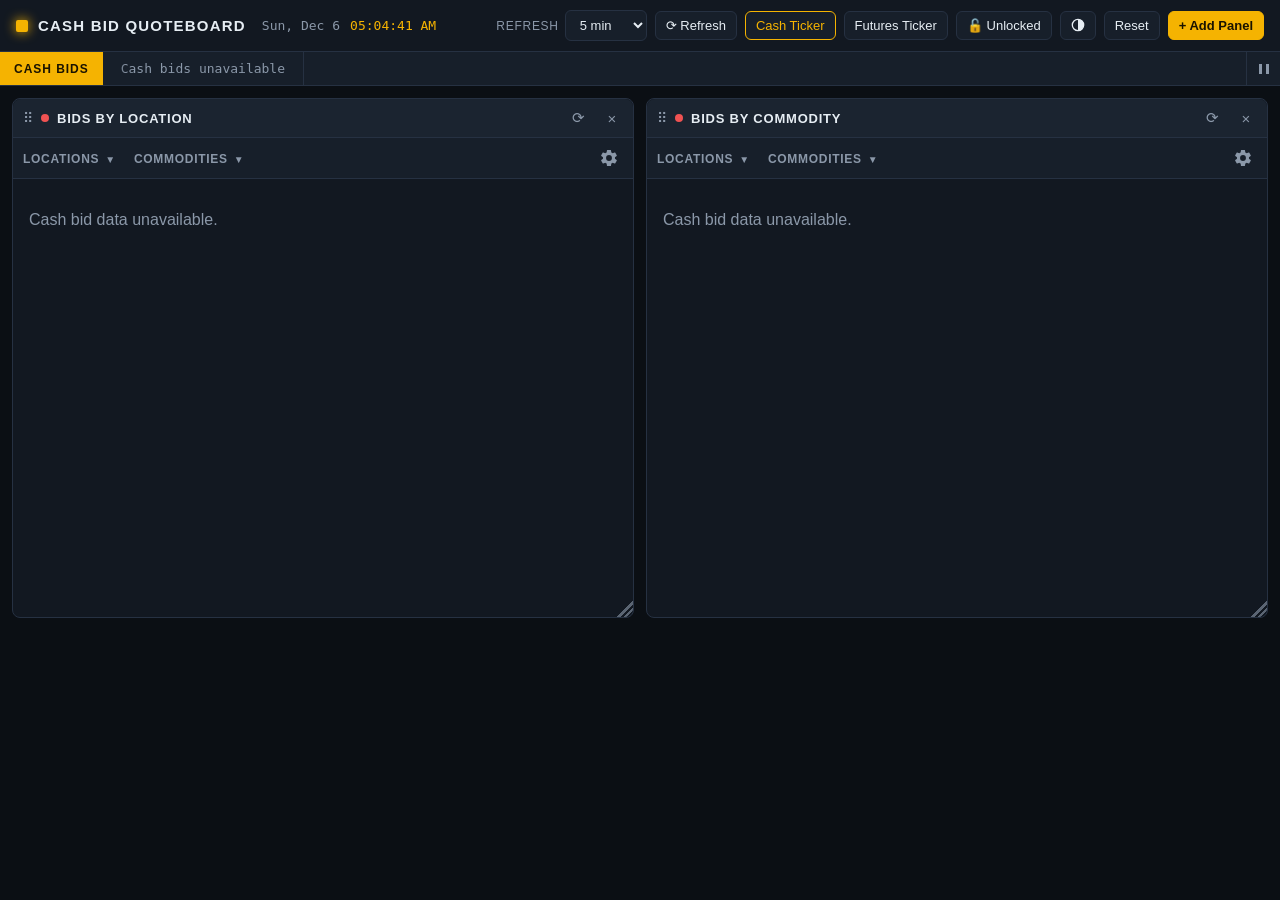
==== cashbidquoteboard.html @ 570f8561 "Rename quoteboard.html to cashbidquoteboard.html" ====
<!DOCTYPE html>
<html lang="en" data-theme="dark">
<head>
  <meta charset="UTF-8">
  <meta name="viewport" content="width=device-width, initial-scale=1">
  <title>Cash Bid Quoteboard</title>

  <link rel="stylesheet" href="sg-cashbid-widget-dev.css">
  <link rel="stylesheet" href="sg-ticker.css">
  <link rel="stylesheet" href="sg-weather.css">
  <link rel="stylesheet" href="sg-futures.css">
  <link rel="stylesheet" href="sg-quoteboard.css">
</head>
<body>

<!--
  Panels can be cash bids, futures quotes or weather. Optional attributes:
    data-json            — default cash bid feed URL for new panels
    data-futures-apikey  — built-in Barchart OnDemand key for futures panels
                           (visible in page source; otherwise each viewer
                           enters their own key in the panel)
    data-futures-feed    — alternate getQuote URL (e.g. a proxy)
-->
<div
  id="sg-quoteboard"
  data-json="https://stonegrain.agricharts.com/inc/cashbids/cashbids-json.php">
</div>

<script src="sg-cashbid-widget-dev.js"></script>
<script src="sg-ticker.js"></script>
<script src="sg-weather.js"></script>
<script src="sg-futures.js"></script>
<script src="sg-quoteboard.js"></script>
</body>
</html>
---- sg-cashbid-widget-dev.css ----
/* ============================================================
   SG CASH BID WIDGET
   ============================================================ */

.sg-cashbid {
  font-family: "Segoe UI", Roboto, Arial, sans-serif;
  max-width: 720px;
  margin: 40px auto;
  text-align: center;
}

/* Filter Bar */

.sg-filter-bar {
  background: #f7f9fc;
  padding: 15px;
  border-radius: 8px;
  box-shadow: 0 2px 8px rgba(0,0,0,.06);
  margin-bottom: 20px;
  display: flex;
  gap: 40px;
  align-items: flex-start;
}

.sg-filter-section {
  position: relative;
  width: 220px;
  text-align: left;
}

.sg-filter-title {
  font-weight: 700;
  color: #333;
  cursor: pointer;
  font-size: 15px;
  display: inline-flex;
  align-items: center;
  gap: 6px;
}

.sg-filter-title::after {
  content: "▼";
  font-size: 10px;
  transition: transform .2s ease;
}

.sg-filter-title.sg-open::after {
  content: "▲";
}

.sg-filter-content {
  display: none;
  position: absolute;
  top: 32px;
  left: 0;
  background: #fff;
  border: 1px solid #d0d7e2;
  border-radius: 6px;
  padding: 12px 14px;
  box-shadow: 0 4px 12px rgba(0,0,0,.12);
  z-index: 50;
  min-width: 220px;
  max-height: 260px;
  overflow-y: auto;
}

.sg-filter-content label {
  display: flex;
  align-items: center;
  gap: 6px;
  padding: 4px 0;
  cursor: pointer;
  color: #000;
  font-size: 14px;
}

/* Card */

.sg-card {
  background: #fff;
  border-radius: 10px;
  box-shadow: 0 4px 12px rgba(0,0,0,.08);
  padding: 20px;
  margin-bottom: 30px;
  text-align: left;
}

.sg-location {
  font-size: 22px;
  font-weight: 700;
  color: #333;
  text-align: center;
  margin-bottom: 12px;
}

/* Table */

.sg-cashbid table {
  width: 100%;
  border-collapse: collapse;
  font-size: 15px;
}

.sg-cashbid thead {
  background: #333333;
  color: #333333;
}

.sg-cashbid th {
  padding: 10px;
  text-transform: uppercase;
  font-size: 13px;
  letter-spacing: .04em;
  text-align: left;
}

.sg-cashbid td {
  padding: 10px;
  border-bottom: 1px solid #e6e6e6;
}

.sg-cashbid tr:nth-child(odd) {
  background: #f9f9f9;
}

.sg-cashbid tr:hover {
  background: #f2f6ff;
}

.sg-up {
  color: #0a8a0a;
  font-weight: 600;
}

.sg-down {
  color: #c62828;
  font-weight: 600;
}

.sg-delivery {
  color: #6b7280;
  font-size: 13px;
}

.sg-col-item {
  display: flex;
  align-items: center;
  padding: 4px 0;
  cursor: grab;
}

/* Drag Columns functionality */
.sg-col-item {
  padding: 4px 0;
  cursor: grab;
}

.sg-col-item.sg-dragging {
  opacity: 0.5;
}

.sg-col-handle {
  margin-right: 6px;
  font-size: 12px;
  opacity: 0.7;
}

.sg-col-item.sg-dragging {
  opacity: 0.5;
}


/* Mobile */

@media (max-width: 600px) {

  .sg-filter-bar {
    flex-direction: column;
    gap: 20px;
  }

  .sg-filter-section {
    width: 100%;
  }

  .sg-filter-title {
    font-size: 18px;
    padding: 10px 0;
  }

  .sg-filter-content {
    position: relative;
    top: 0;
    min-width: 100%;
    margin-top: 8px;
    box-shadow: none;
  }

  .sg-filter-content label {
    padding: 10px 0;
    font-size: 16px;
  }

  .sg-filter-content input[type="checkbox"] {
    transform: scale(1.4);
  }

  .sg-cashbid table {
    font-size: 14px;
  }

  .sg-cashbid th,
  .sg-cashbid td {
    padding: 8px;
  }

  .sg-location {
    font-size: 20px;
  }
}

/* ============================================================
   SORTABLE HEADERS
   ============================================================ */

.sg-cashbid th.sg-sortable {
  cursor: pointer;
  user-select: none;
  white-space: nowrap;
}

.sg-cashbid th.sg-sortable:hover,
.sg-cashbid th.sg-sortable:focus-visible {
  background: #e8eef9;
  outline: none;
}

.sg-sort-ind {
  font-size: 10px;
  margin-left: 4px;
}

.sg-sort-ind sup {
  font-size: 9px;
  margin-left: 1px;
}

.sg-sort-none {
  opacity: 0.35;
}

/* Sort panel — last dropdown opens leftward so it stays on screen */

@media (min-width: 601px) {
  .sg-filter-section:last-child .sg-filter-content {
    left: auto;
    right: 0;
  }
}

.sg-sort-level {
  display: flex;
  align-items: center;
  gap: 6px;
  padding: 4px 0;
  font-size: 14px;
  color: #000;
}

.sg-sort-rank {
  width: 18px;
  color: #6b7280;
}

.sg-sort-name {
  flex: 1;
}

.sg-sort-dir,
.sg-sort-remove {
  border: 1px solid #d0d7e2;
  background: #fff;
  border-radius: 4px;
  padding: 2px 6px;
  font-size: 12px;
  cursor: pointer;
}

.sg-sort-remove {
  color: #c62828;
}

.sg-sort-empty,
.sg-sort-hint {
  font-size: 12px;
  color: #6b7280;
  padding: 4px 0;
}

/* ============================================================
   UP / DOWN COLORS
   ============================================================ */

.sg-flat {
  color: #6b7280;
}

.sg-change-arrow {
  font-size: 10px;
  margin-right: 2px;
}

/* Keep the arrow and value together */
.sg-cashbid td.sg-col-change {
  white-space: nowrap;
}

/* ============================================================
   LAST UPDATED
   ============================================================ */

.sg-last-updated {
  font-size: 13px;
  color: #6b7280;
  text-align: right;
  margin: -8px 4px 12px;
}

.sg-updated-ago {
  margin-left: 4px;
}

.sg-updated-failed {
  color: #c62828;
  margin-left: 4px;
}

@media (max-width: 600px) {
  .sg-last-updated {
    text-align: center;
    margin: 0 0 12px;
  }
}

/* ============================================================
   SETTINGS (COG) MENU
   ============================================================ */

.sg-filter-section.sg-settings-section {
  width: auto;
  margin-left: auto;
}

.sg-settings-btn {
  display: inline-flex;
  align-items: center;
  justify-content: center;
  width: 34px;
  height: 34px;
  margin-top: -7px;
  padding: 0;
  border: 1px solid transparent;
  border-radius: 6px;
  background: transparent;
  color: #333;
  cursor: pointer;
  transition: background .15s ease, transform .3s ease;
}

.sg-settings-btn:hover,
.sg-settings-btn:focus-visible {
  background: #e8eef9;
  outline: none;
}

.sg-settings-btn.sg-open {
  background: #e8eef9;
  border-color: #d0d7e2;
}

.sg-settings-btn.sg-open svg {
  transform: rotate(60deg);
}

.sg-settings-btn svg {
  transition: transform .3s ease;
}

.sg-filter-content.sg-settings-panel {
  top: 36px;
  width: 280px;
  max-height: 70vh;
  padding: 6px 14px;
}

.sg-setting {
  border-bottom: 1px solid #e6e6e6;
}

.sg-setting:last-child {
  border-bottom: none;
}

.sg-setting summary {
  list-style: none;
  cursor: pointer;
  font-weight: 700;
  font-size: 14px;
  color: #333;
  padding: 10px 0;
  display: flex;
  justify-content: space-between;
  align-items: center;
}

.sg-setting summary::-webkit-details-marker {
  display: none;
}

.sg-setting summary::after {
  content: "▼";
  font-size: 10px;
}

.sg-setting[open] summary::after {
  content: "▲";
}

.sg-setting-body {
  padding: 0 0 10px;
}

@media (max-width: 600px) {
  .sg-filter-section.sg-settings-section {
    width: 100%;
    margin-left: 0;
  }

  .sg-settings-btn {
    margin-top: 0;
  }

  .sg-filter-content.sg-settings-panel {
    top: 0;
    width: auto;
    max-height: none;
  }
}

@media (max-width: 600px) {
  .sg-cashbid th.sg-sortable {
    white-space: normal;
  }

  .sg-card {
    overflow-x: auto;
  }
}

/* ============================================================
   PRICE CHANGE FLASH (after a refresh)
   ============================================================ */

@keyframes sg-flash-up {
  from { background-color: rgba(10, 138, 10, .28); }
  to   { background-color: transparent; }
}

@keyframes sg-flash-down {
  from { background-color: rgba(198, 40, 40, .28); }
  to   { background-color: transparent; }
}

.sg-cashbid tr.sg-flash-up td {
  animation: sg-flash-up 2.5s ease-out;
}

.sg-cashbid tr.sg-flash-down td {
  animation: sg-flash-down 2.5s ease-out;
}

@media (prefers-reduced-motion: reduce) {
  .sg-cashbid tr.sg-flash-up td,
  .sg-cashbid tr.sg-flash-down td {
    animation-duration: .01s;
  }
}
---- sg-ticker.css ----
/* ============================================================
   CASH BID TICKER
   Override any --sgt-* variable on the ticker element (or a parent)
   to match your site, e.g.
     .my-header [data-sg-ticker] { --sgt-accent: #0066cc; }
   ============================================================ */

.sgt {
  --sgt-bg: #0f141b;
  --sgt-text: #e6edf3;
  --sgt-muted: #8b98a9;
  --sgt-line: #263142;
  --sgt-accent: #f5b301;
  --sgt-label-bg: #f5b301;
  --sgt-label-text: #1a1300;
  --sgt-up: #22c55e;
  --sgt-down: #f05252;
  --sgt-font: ui-monospace, "SF Mono", "Cascadia Mono", Menlo, Consolas, monospace;
  --sgt-size: 13px;
  --sgt-height: 34px;

  position: relative;
  display: flex;
  align-items: stretch;
  height: var(--sgt-height);
  overflow: hidden;
  background: var(--sgt-bg);
  color: var(--sgt-text);
  font-family: var(--sgt-font);
  font-size: var(--sgt-size);
  font-variant-numeric: tabular-nums;
  line-height: 1;
  white-space: nowrap;
  box-sizing: border-box;
}

.sgt *,
.sgt *::before,
.sgt *::after {
  box-sizing: border-box;
}

.sgt-theme-light {
  --sgt-bg: #ffffff;
  --sgt-text: #111827;
  --sgt-muted: #5b6675;
  --sgt-line: #dde3ea;
  --sgt-accent: #8a5a00;
  --sgt-label-bg: #1f2937;
  --sgt-label-text: #ffffff;
  --sgt-up: #0a7a0a;
  --sgt-down: #c62828;
  border-top: 1px solid var(--sgt-line);
  border-bottom: 1px solid var(--sgt-line);
}

/* "none" inherits the host page's colors */
.sgt-theme-none {
  --sgt-bg: transparent;
  --sgt-text: inherit;
  --sgt-muted: currentColor;
  --sgt-line: currentColor;
  --sgt-accent: inherit;
  --sgt-label-bg: currentColor;
  --sgt-label-text: inherit;
}

.sgt-theme-none .sgt-loc,
.sgt-theme-none .sgt-muted {
  opacity: .7;
}

.sgt-label {
  flex: none;
  display: flex;
  align-items: center;
  padding: 0 14px;
  font-family: "Segoe UI", Roboto, Arial, sans-serif;
  font-size: 12px;
  font-weight: 700;
  letter-spacing: .08em;
  text-transform: uppercase;
  background: var(--sgt-label-bg);
  color: var(--sgt-label-text);
  position: relative;
  z-index: 1;
}

.sgt-theme-none .sgt-label {
  background: transparent;
  border-right: 1px solid;
}

.sgt-viewport {
  flex: 1;
  min-width: 0;
  overflow: hidden;
  display: flex;
  align-items: center;
  /* Soft fade at both edges */
  -webkit-mask-image: linear-gradient(90deg, transparent 0, #000 24px, #000 calc(100% - 24px), transparent 100%);
          mask-image: linear-gradient(90deg, transparent 0, #000 24px, #000 calc(100% - 24px), transparent 100%);
}

.sgt-track {
  display: flex;
  width: max-content;
}

.sgt-track.sgt-moving {
  animation: sgt-scroll var(--sgt-duration, 60s) linear infinite;
}

.sgt:hover .sgt-track,
.sgt.sgt-focus .sgt-track,
.sgt.sgt-paused .sgt-track {
  animation-play-state: paused;
}

@keyframes sgt-scroll {
  from { transform: translateX(0); }
  to   { transform: translateX(-50%); }
}

.sgt-run {
  display: flex;
}

.sgt-item {
  display: inline-flex;
  align-items: center;
  gap: 8px;
  padding: 0 18px;
  height: var(--sgt-height);
  border-right: 1px solid var(--sgt-line);
  color: inherit;
  text-decoration: none;
}

a.sgt-item:hover .sgt-sym,
a.sgt-item:focus-visible .sgt-sym {
  text-decoration: underline;
}

a.sgt-item:focus-visible {
  outline: 2px solid var(--sgt-accent);
  outline-offset: -2px;
}

.sgt-loc {
  color: var(--sgt-muted);
}

.sgt-sym {
  font-weight: 700;
}

.sgt-px {
  color: var(--sgt-accent);
  font-weight: 700;
}

.sgt-up { color: var(--sgt-up); }
.sgt-down { color: var(--sgt-down); }
.sgt-flat,
.sgt-muted { color: var(--sgt-muted); }

/* Screen-reader-only direction word */
.sgt-sr {
  position: absolute;
  width: 1px;
  height: 1px;
  overflow: hidden;
  clip: rect(0 0 0 0);
  white-space: nowrap;
}

/* Price changed since the last refresh */
@keyframes sgt-flash-up {
  from { background-color: rgba(34, 197, 94, .3); }
  to   { background-color: transparent; }
}

@keyframes sgt-flash-down {
  from { background-color: rgba(240, 82, 82, .3); }
  to   { background-color: transparent; }
}

.sgt-flash-up { animation: sgt-flash-up 3s ease-out; }
.sgt-flash-down { animation: sgt-flash-down 3s ease-out; }

/* Pause / play */
.sgt-toggle {
  flex: none;
  width: var(--sgt-height);
  display: flex;
  align-items: center;
  justify-content: center;
  padding: 0;
  border: 0;
  border-left: 1px solid var(--sgt-line);
  background: var(--sgt-bg);
  color: var(--sgt-muted);
  cursor: pointer;
}

.sgt-toggle:hover,
.sgt-toggle:focus-visible {
  color: var(--sgt-text);
  outline: none;
}

.sgt-toggle:focus-visible {
  box-shadow: inset 0 0 0 2px var(--sgt-accent);
}

.sgt-icon-pause,
.sgt-icon-play {
  display: block;
  width: 10px;
  height: 10px;
}

.sgt-icon-pause {
  border-left: 3px solid currentColor;
  border-right: 3px solid currentColor;
}

.sgt-icon-play {
  width: 0;
  height: 0;
  border-left: 9px solid currentColor;
  border-top: 5px solid transparent;
  border-bottom: 5px solid transparent;
  margin-left: 3px;
}

/* Reduced motion: no auto-scroll, let people swipe/scroll instead */
@media (prefers-reduced-motion: reduce) {
  .sgt-track.sgt-moving {
    animation: none;
  }

  .sgt-viewport {
    overflow-x: auto;
    -webkit-mask-image: none;
            mask-image: none;
  }

  .sgt-run[aria-hidden="true"],
  .sgt-toggle {
    display: none;
  }

  .sgt-flash-up,
  .sgt-flash-down {
    animation: none;
  }
}

@media (max-width: 600px) {
  .sgt-label {
    padding: 0 10px;
    font-size: 11px;
  }

  .sgt-item {
    padding: 0 12px;
  }
}
---- sg-weather.css ----
/* ============================================================
   WEATHER WIDGET (National Weather Service)
   Override any --sgw-* variable on the widget (or a parent) to
   match your site, e.g.  .sidebar [data-sg-weather] { --sgw-accent: #0066cc; }
   Layout adapts to the widget's own width (container queries).
   ============================================================ */

.sgw {
  --sgw-bg: #ffffff;
  --sgw-bg-2: #f5f7fa;
  --sgw-text: #111827;
  --sgw-muted: #5b6675;
  --sgw-line: #e2e7ee;
  --sgw-accent: #2563eb;
  --sgw-sun: #f5b301;
  --sgw-moon: #c7d2fe;
  --sgw-cloud: #9aa6b6;
  --sgw-rain: #3b82f6;
  --sgw-snow: #93c5fd;
  --sgw-bolt: #f59e0b;
  --sgw-bar-lo: #60a5fa;
  --sgw-bar-hi: #f59e0b;
  --sgw-radius: 10px;

  container-type: inline-size;
  display: flex;
  flex-direction: column;
  background: var(--sgw-bg);
  color: var(--sgw-text);
  font-family: "Segoe UI", Roboto, Arial, sans-serif;
  font-size: 14px;
  line-height: 1.35;
  border: 1px solid var(--sgw-line);
  border-radius: var(--sgw-radius);
  overflow: hidden;
  box-sizing: border-box;
}

.sgw *,
.sgw *::before,
.sgw *::after {
  box-sizing: border-box;
}

.sgw-theme-dark {
  --sgw-bg: #121821;
  --sgw-bg-2: #171f2a;
  --sgw-text: #e6edf3;
  --sgw-muted: #8b98a9;
  --sgw-line: #263142;
  --sgw-accent: #60a5fa;
  --sgw-cloud: #8b98a9;
}

.sgw-theme-none {
  --sgw-bg: transparent;
  --sgw-bg-2: rgba(127, 127, 127, .08);
  --sgw-text: inherit;
  --sgw-muted: currentColor;
  --sgw-line: rgba(127, 127, 127, .25);
  --sgw-accent: currentColor;
}

.sgw-theme-none .sgw-updated,
.sgw-theme-none .sgw-credit,
.sgw-theme-none dt,
.sgw-theme-none .sgw-hour-time {
  opacity: .7;
}

.sgw-status {
  padding: 24px 16px;
  color: var(--sgw-muted);
  text-align: center;
}

.sgw-error {
  color: #c62828;
}

.sgw-theme-dark .sgw-error {
  color: #f87171;
}

/* ---------- header ---------- */

.sgw-head {
  display: flex;
  align-items: baseline;
  justify-content: space-between;
  gap: 12px;
  padding: 12px 16px 0;
}

.sgw-place {
  font-weight: 700;
  font-size: 15px;
  min-width: 0;
  overflow: hidden;
  text-overflow: ellipsis;
  white-space: nowrap;
}

.sgw-updated {
  flex: none;
  font-size: 12px;
  color: var(--sgw-muted);
}

.sgw-stale {
  color: #c62828;
}

/* ---------- alerts ---------- */

.sgw-alerts {
  display: flex;
  flex-direction: column;
  gap: 6px;
  padding: 10px 16px 0;
}

.sgw-alert {
  --sgw-sev: #d97706;
  border: 1px solid var(--sgw-sev);
  border-left-width: 4px;
  border-radius: 6px;
  background: color-mix(in srgb, var(--sgw-sev) 10%, transparent);
  font-size: 13px;
}

.sgw-sev-extreme { --sgw-sev: #b91c1c; }
.sgw-sev-severe { --sgw-sev: #dc2626; }
.sgw-sev-moderate { --sgw-sev: #d97706; }
.sgw-sev-minor { --sgw-sev: #ca8a04; }

.sgw-alert summary {
  display: flex;
  flex-wrap: wrap;
  gap: 4px 10px;
  align-items: baseline;
  padding: 7px 10px;
  cursor: pointer;
  list-style: none;
}

.sgw-alert summary::-webkit-details-marker {
  display: none;
}

.sgw-alert-event {
  font-weight: 700;
  color: var(--sgw-sev);
}

.sgw-theme-dark .sgw-alert-event {
  color: color-mix(in srgb, var(--sgw-sev) 60%, #fff);
}

.sgw-alert-until {
  color: var(--sgw-muted);
  font-size: 12px;
}

.sgw-alert p {
  margin: 0;
  padding: 0 10px 8px;
  white-space: pre-line;
}

.sgw-alert-headline {
  font-weight: 600;
}

.sgw-alert-instruction {
  font-style: italic;
}

/* ---------- body ---------- */

.sgw-body {
  display: flex;
  flex-direction: column;
  gap: 14px;
  padding: 12px 16px 14px;
}

/* Current conditions */

.sgw-current {
  display: grid;
  grid-template-columns: 1fr;
  gap: 12px;
}

@container (min-width: 420px) {
  .sgw-current {
    grid-template-columns: auto 1fr;
    align-items: center;
    gap: 24px;
  }
}

.sgw-now {
  display: flex;
  align-items: center;
  gap: 12px;
}

.sgw-temp {
  font-size: 44px;
  font-weight: 300;
  line-height: 1;
  font-variant-numeric: tabular-nums;
}

.sgw-unit {
  font-size: 20px;
  color: var(--sgw-muted);
  vertical-align: top;
  margin-left: 2px;
}

.sgw-desc {
  margin-top: 4px;
  color: var(--sgw-muted);
}

.sgw-stats {
  display: grid;
  grid-template-columns: repeat(auto-fill, minmax(150px, 1fr));
  gap: 6px 16px;
  margin: 0;
}

.sgw-stats div {
  display: flex;
  flex-wrap: wrap;
  justify-content: space-between;
  gap: 8px;
  padding-bottom: 4px;
  border-bottom: 1px solid var(--sgw-line);
  font-size: 13px;
}

.sgw-stats dt {
  color: var(--sgw-muted);
}

.sgw-stats dd {
  margin: 0 0 0 auto;
  white-space: nowrap;
  font-weight: 600;
  text-align: right;
  font-variant-numeric: tabular-nums;
}

/* Hourly strip */

.sgw-hourly {
  display: flex;
  gap: 4px;
  overflow-x: auto;
  padding-bottom: 4px;
  scrollbar-width: thin;
}

.sgw-hour {
  flex: 1 0 52px;
  display: flex;
  flex-direction: column;
  align-items: center;
  gap: 3px;
  padding: 8px 4px;
  border-radius: 8px;
  background: var(--sgw-bg-2);
  font-variant-numeric: tabular-nums;
}

.sgw-hour-time {
  font-size: 11px;
  color: var(--sgw-muted);
  white-space: nowrap;
}

.sgw-hour-temp {
  font-weight: 600;
}

.sgw-hour-pop,
.sgw-day-pop {
  font-size: 11px;
  min-height: 1em;
  color: var(--sgw-muted);
}

.sgw-wet {
  color: var(--sgw-rain);
  font-weight: 600;
}

/* Daily list */

.sgw-days {
  list-style: none;
  margin: 0;
  padding: 0;
}

.sgw-day {
  display: grid;
  grid-template-columns: 4.2em 28px 2.6em 2.4em minmax(40px, 1fr) 2.4em;
  grid-template-areas: "name icon pop lo bar hi";
  align-items: center;
  gap: 8px;
  padding: 6px 0;
  border-top: 1px solid var(--sgw-line);
  font-variant-numeric: tabular-nums;
}

.sgw-day-name {
  grid-area: name;
  font-weight: 600;
  white-space: nowrap;
  overflow: hidden;
  text-overflow: ellipsis;
}

.sgw-day .sgw-icon { grid-area: icon; }
.sgw-day-pop { grid-area: pop; text-align: right; }
.sgw-day-lo { grid-area: lo; text-align: right; color: var(--sgw-muted); }
.sgw-day-hi { grid-area: hi; font-weight: 600; }
.sgw-day-text { display: none; }

@container (min-width: 520px) {
  .sgw-day {
    grid-template-columns: 6em 28px minmax(0, 1.4fr) 2.6em 2.4em minmax(60px, 1fr) 2.4em;
    grid-template-areas: "name icon text pop lo bar hi";
  }

  .sgw-day-text {
    display: block;
    grid-area: text;
    color: var(--sgw-muted);
    font-size: 13px;
    white-space: nowrap;
    overflow: hidden;
    text-overflow: ellipsis;
  }
}

.sgw-day-bar {
  grid-area: bar;
  position: relative;
  height: 6px;
  border-radius: 3px;
  background: var(--sgw-bg-2);
}

.sgw-day-bar span {
  position: absolute;
  top: 0;
  bottom: 0;
  border-radius: 3px;
  background: linear-gradient(90deg, var(--sgw-bar-lo), var(--sgw-bar-hi));
  min-width: 6px;
}

.sgw-credit {
  padding: 0 16px 10px;
  font-size: 11px;
  color: var(--sgw-muted);
}

.sgw-credit a {
  color: inherit;
}

/* ---------- icons ---------- */

.sgw-icon {
  flex: none;
  overflow: visible;
}

.sgw-i-sun { fill: var(--sgw-sun); }
.sgw-i-sun-ray { stroke: var(--sgw-sun); stroke-width: 1.8; stroke-linecap: round; fill: none; }
.sgw-i-moon { fill: var(--sgw-moon); }
.sgw-i-cloud { fill: var(--sgw-cloud); }
.sgw-i-rain { stroke: var(--sgw-rain); stroke-width: 1.8; stroke-linecap: round; fill: none; }
.sgw-i-snow { fill: var(--sgw-snow); }
.sgw-i-bolt { fill: var(--sgw-bolt); }
.sgw-i-fog { stroke: var(--sgw-cloud); stroke-width: 1.6; stroke-linecap: round; fill: none; }
.sgw-i-wind { stroke: var(--sgw-cloud); stroke-width: 1.8; stroke-linecap: round; fill: none; }

.sgw-theme-light .sgw-i-moon { fill: #94a3b8; }
---- sg-futures.css ----
/* ============================================================
   FUTURES QUOTES — table widget + sign-in form
   (The futures ticker uses sg-ticker.css.)
   Override any --sgf-* variable to match your site.
   ============================================================ */

.sgf {
  --sgf-bg: #ffffff;
  --sgf-bg-2: #f5f7fa;
  --sgf-head: #eef2f7;
  --sgf-text: #111827;
  --sgf-muted: #5b6675;
  --sgf-line: #e2e7ee;
  --sgf-accent: #2563eb;
  --sgf-accent-ink: #ffffff;
  --sgf-up: #0a7a0a;
  --sgf-down: #c62828;
  --sgf-mono: ui-monospace, "SF Mono", "Cascadia Mono", Menlo, Consolas, monospace;

  position: relative;
  display: flex;
  flex-direction: column;
  background: var(--sgf-bg);
  color: var(--sgf-text);
  font-family: "Segoe UI", Roboto, Arial, sans-serif;
  font-size: 14px;
  border: 1px solid var(--sgf-line);
  border-radius: 10px;
  box-sizing: border-box;
}

.sgf *,
.sgf *::before,
.sgf *::after {
  box-sizing: border-box;
}

.sgf-theme-dark {
  --sgf-bg: #121821;
  --sgf-bg-2: #171f2a;
  --sgf-head: #1b2430;
  --sgf-text: #e6edf3;
  --sgf-muted: #8b98a9;
  --sgf-line: #263142;
  --sgf-accent: #f5b301;
  --sgf-accent-ink: #1a1300;
  --sgf-up: #22c55e;
  --sgf-down: #f05252;
}

.sgf-theme-none {
  --sgf-bg: transparent;
  --sgf-bg-2: rgba(127, 127, 127, .08);
  --sgf-head: rgba(127, 127, 127, .12);
  --sgf-text: inherit;
  --sgf-muted: currentColor;
  --sgf-line: rgba(127, 127, 127, .25);
}

/* ---------- top bar ---------- */

.sgf-bar {
  display: flex;
  align-items: center;
  justify-content: flex-end;
  gap: 10px;
  padding: 6px 8px 6px 12px;
  border-bottom: 1px solid var(--sgf-line);
}

.sgf-updated {
  margin-right: auto;
  font-size: 12px;
  color: var(--sgf-muted);
}

.sgf-stale {
  color: var(--sgf-down);
}

.sgf-btn {
  font: inherit;
  font-size: 13px;
  color: var(--sgf-text);
  background: var(--sgf-bg-2);
  border: 1px solid var(--sgf-line);
  border-radius: 6px;
  padding: 6px 12px;
  cursor: pointer;
  line-height: 1.2;
}

.sgf-btn:hover,
.sgf-btn:focus-visible {
  border-color: var(--sgf-accent);
  outline: none;
}

.sgf-btn-primary {
  background: var(--sgf-accent);
  border-color: var(--sgf-accent);
  color: var(--sgf-accent-ink);
  font-weight: 700;
}

.sgf-btn[disabled] {
  opacity: .6;
  cursor: progress;
}

.sgf-icon-btn {
  display: inline-flex;
  align-items: center;
  justify-content: center;
  width: 30px;
  height: 30px;
  padding: 0;
  color: var(--sgf-muted);
}

/* ---------- add / remove symbols ---------- */

.sgf-bar {
  flex-wrap: wrap;
}

.sgf-add {
  display: flex;
  align-items: center;
  gap: 6px;
  flex-wrap: wrap;
}

.sgf-add input {
  width: 170px;
  font: inherit;
  font-size: 13px;
  text-transform: uppercase;
  color: var(--sgf-text);
  background: var(--sgf-bg-2);
  border: 1px solid var(--sgf-line);
  border-radius: 6px;
  padding: 5px 8px;
}

.sgf-add input::placeholder {
  text-transform: none;
  color: var(--sgf-muted);
}

.sgf-add input:focus-visible {
  outline: none;
  border-color: var(--sgf-accent);
}

.sgf-add .sgf-btn {
  padding: 5px 10px;
}

.sgf-add-msg {
  flex-basis: 100%;
  font-size: 12px;
  color: var(--sgf-muted);
}

.sgf-add-msg:empty {
  display: none;
}

.sgf-add-msg.sgf-add-error {
  color: var(--sgf-down);
}

.sgf .sgf-col-remove {
  width: 1%;
  padding-left: 0;
  padding-right: 6px;
  text-align: right;
}

.sgf-remove {
  width: 22px;
  height: 22px;
  padding: 0;
  font: inherit;
  font-size: 16px;
  line-height: 1;
  color: var(--sgf-muted);
  background: transparent;
  border: 1px solid transparent;
  border-radius: 4px;
  cursor: pointer;
  opacity: 0;
}

/* Show the × on row hover / keyboard focus; always on touch screens */
.sgf tr:hover .sgf-remove,
.sgf-remove:focus-visible {
  opacity: 1;
}

@media (hover: none) {
  .sgf-remove {
    opacity: 1;
  }
}

.sgf-remove:hover,
.sgf-remove:focus-visible {
  color: var(--sgf-down);
  border-color: var(--sgf-line);
  outline: none;
}

/* ---------- settings menu ---------- */

.sgf-menu {
  position: relative;
}

.sgf-menu summary {
  list-style: none;
}

.sgf-menu summary::-webkit-details-marker {
  display: none;
}

.sgf-menu[open] summary {
  color: var(--sgf-text);
  border-color: var(--sgf-accent);
}

.sgf-menu-body {
  position: absolute;
  right: 0;
  top: 36px;
  z-index: 40;
  min-width: 220px;
  max-height: 70vh;
  overflow-y: auto;
  padding: 8px 14px 12px;
  background: var(--sgf-bg);
  border: 1px solid var(--sgf-line);
  border-radius: 8px;
  box-shadow: 0 10px 30px rgba(0, 0, 0, .25);
}

.sgf-theme-none .sgf-menu-body {
  background: #fff;
  color: #111827;
}

.sgf-menu-title {
  margin: 8px 0 4px;
  font-size: 11px;
  font-weight: 700;
  letter-spacing: .06em;
  text-transform: uppercase;
  color: var(--sgf-muted);
}

.sgf-menu-body label {
  display: flex;
  align-items: center;
  gap: 6px;
  padding: 3px 0;
  cursor: pointer;
}

.sgf-signout {
  width: 100%;
  margin-top: 10px;
}

/* ---------- table ---------- */

.sgf-table-wrap {
  flex: 1;
  min-height: 0;
  overflow: auto;
}

.sgf table {
  width: 100%;
  border-collapse: collapse;
  font-variant-numeric: tabular-nums;
}

.sgf th {
  position: sticky;
  top: 0;
  z-index: 1;
  padding: 7px 12px;
  text-align: left;
  font-size: 11px;
  font-weight: 600;
  letter-spacing: .05em;
  text-transform: uppercase;
  color: var(--sgf-muted);
  background: var(--sgf-head);
  border-bottom: 1px solid var(--sgf-line);
  white-space: nowrap;
}

.sgf td {
  padding: 7px 12px;
  border-bottom: 1px solid var(--sgf-line);
  white-space: nowrap;
}

.sgf tbody tr:nth-child(even) {
  background: var(--sgf-bg-2);
}

.sgf .sgf-num {
  text-align: right;
  font-family: var(--sgf-mono);
}

.sgf th.sgf-num {
  font-family: inherit;
}

.sgf-col-name {
  font-weight: 600;
}

.sgf-col-symbol {
  font-family: var(--sgf-mono);
  color: var(--sgf-muted);
}

.sgf-last {
  font-weight: 700;
  padding: 1px 4px;
  margin: -1px -4px;
  border-radius: 3px;
}

.sgf-up { color: var(--sgf-up); }
.sgf-down { color: var(--sgf-down); }
.sgf-flat { color: var(--sgf-muted); }

.sgf-arrow {
  font-size: 10px;
}

.sgf-missing td {
  color: var(--sgf-muted);
  font-style: italic;
}

@keyframes sgf-flash-up {
  from { background-color: rgba(34, 197, 94, .35); }
  to   { background-color: transparent; }
}

@keyframes sgf-flash-down {
  from { background-color: rgba(240, 82, 82, .35); }
  to   { background-color: transparent; }
}

.sgf-flash-up { animation: sgf-flash-up 2s ease-out; }
.sgf-flash-down { animation: sgf-flash-down 2s ease-out; }

.sgf-status {
  margin: 0;
  padding: 20px 16px;
  text-align: center;
  color: var(--sgf-muted);
}

.sgf-error {
  color: var(--sgf-down);
}

/* ---------- sign-in ---------- */

.sgf-login-wrap {
  display: flex;
  justify-content: center;
  padding: 24px 16px;
}

.sgf-login {
  display: flex;
  flex-direction: column;
  gap: 6px;
  width: 100%;
  max-width: 300px;
}

.sgf-login-title {
  margin-bottom: 6px;
  font-weight: 700;
  font-size: 15px;
}

.sgf-login label {
  font-size: 12px;
  color: var(--sgf-muted);
}

.sgf-login input[type="text"],
.sgf-login input[type="password"] {
  font: inherit;
  font-size: 14px;
  color: var(--sgf-text);
  background: var(--sgf-bg-2);
  border: 1px solid var(--sgf-line);
  border-radius: 6px;
  padding: 8px 10px;
  margin-bottom: 4px;
}

.sgf-login input:focus-visible {
  outline: none;
  border-color: var(--sgf-accent);
}

.sgf-login .sgf-remember {
  display: flex;
  align-items: center;
  gap: 6px;
  margin: 2px 0 8px;
  color: var(--sgf-text);
}

.sgf-login-error {
  padding: 6px 10px;
  border-radius: 6px;
  font-size: 13px;
  color: var(--sgf-down);
  background: color-mix(in srgb, var(--sgf-down) 12%, transparent);
}

.sgf-login-note {
  margin: 6px 0 0;
  font-size: 12px;
  color: var(--sgf-muted);
}

.sgf-sr {
  position: absolute;
  width: 1px;
  height: 1px;
  overflow: hidden;
  clip: rect(0 0 0 0);
  white-space: nowrap;
}

/* ---------- futures ticker sign-in (inside sg-ticker styling) ---------- */

.sgf-ticker .sgf-btn {
  --sgf-accent: var(--sgt-accent);
  --sgf-accent-ink: var(--sgt-label-text);
  --sgf-line: var(--sgt-line);
  padding: 4px 10px;
  font-size: 12px;
}

.sgf-ticker .sgf-btn-primary {
  background: var(--sgt-label-bg);
  border-color: var(--sgt-label-bg);
  color: var(--sgt-label-text);
}

.sgf-ticker-signin {
  gap: 12px;
}

.sgf-ticker .sgf-login-error {
  padding: 3px 8px;
  color: var(--sgt-down);
  background: transparent;
}

.sgf-ticker-form {
  padding: 0 12px;
}

.sgf-login-compact {
  flex-direction: row;
  align-items: center;
  gap: 8px;
  max-width: none;
}

.sgf-login-compact input[type="text"],
.sgf-login-compact input[type="password"] {
  width: 130px;
  margin: 0;
  padding: 4px 8px;
  font-size: 12px;
  color: var(--sgt-text);
  background: transparent;
  border: 1px solid var(--sgt-line);
  border-radius: 4px;
}

.sgf-login-compact input:focus-visible {
  border-color: var(--sgt-accent);
  outline: none;
}

.sgf-login-compact .sgf-remember {
  margin: 0;
  font-size: 11px;
  color: var(--sgt-muted);
  white-space: nowrap;
}

/* The sign-in form should never scroll away */
.sgf-ticker .sgt-track:has(.sgf-ticker-form),
.sgf-ticker .sgt-track:has(.sgf-ticker-signin) {
  animation: none;
}
---- sg-quoteboard.css ----
/* ============================================================
   SG CASH BID QUOTEBOARD
   Loads after sg-cashbid-widget-dev.css and restyles the widget
   inside each panel for a dense, quote-screen look.
   ============================================================ */

html[data-theme="dark"] {
  --qb-bg: #0b0f14;
  --qb-panel: #121821;
  --qb-panel-2: #171f2a;
  --qb-head: #1b2430;
  --qb-line: #263142;
  --qb-text: #e6edf3;
  --qb-muted: #8b98a9;
  --qb-accent: #f5b301;
  --qb-accent-ink: #1a1300;
  --qb-up: #22c55e;
  --qb-down: #f05252;
  --qb-stripe: rgba(255, 255, 255, .025);
  --qb-hover: rgba(245, 179, 1, .08);
  --qb-shadow: 0 10px 30px rgba(0, 0, 0, .45);
  color-scheme: dark;
}

html[data-theme="light"] {
  --qb-bg: #eef1f5;
  --qb-panel: #ffffff;
  --qb-panel-2: #f7f9fc;
  --qb-head: #eef2f7;
  --qb-line: #dde3ea;
  --qb-text: #111827;
  --qb-muted: #5b6675;
  --qb-accent: #b7791f;
  --qb-accent-ink: #ffffff;
  --qb-up: #0a8a0a;
  --qb-down: #c62828;
  --qb-stripe: rgba(0, 0, 0, .025);
  --qb-hover: rgba(183, 121, 31, .08);
  --qb-shadow: 0 10px 30px rgba(15, 23, 42, .18);
  color-scheme: light;
}

html,
body {
  margin: 0;
  background: var(--qb-bg);
  color: var(--qb-text);
}

.qb-root {
  --qb-mono: ui-monospace, "SF Mono", "Cascadia Mono", Menlo, Consolas, monospace;
  font-family: "Segoe UI", Roboto, Arial, sans-serif;
  min-height: 100vh;
  display: flex;
  flex-direction: column;
}

.qb-root *,
.qb-root *::before,
.qb-root *::after {
  box-sizing: border-box;
}

/* ============================================================
   TOP BAR
   ============================================================ */

.qb-topbar {
  position: sticky;
  top: 0;
  z-index: 100;
  display: flex;
  align-items: center;
  gap: 16px;
  padding: 10px 16px;
  background: var(--qb-panel);
  border-bottom: 1px solid var(--qb-line);
}

.qb-brand {
  display: flex;
  align-items: center;
  gap: 10px;
  font-weight: 700;
  font-size: 15px;
  letter-spacing: .08em;
  text-transform: uppercase;
  white-space: nowrap;
}

.qb-logo {
  width: 12px;
  height: 12px;
  border-radius: 2px;
  background: var(--qb-accent);
  box-shadow: 0 0 12px var(--qb-accent);
}

.qb-clock {
  font-family: var(--qb-mono);
  font-variant-numeric: tabular-nums;
  font-size: 13px;
  color: var(--qb-muted);
  display: flex;
  gap: 10px;
}

.qb-clock-time {
  color: var(--qb-accent);
}

.qb-actions {
  margin-left: auto;
  display: flex;
  align-items: center;
  gap: 8px;
  flex-wrap: wrap;
  justify-content: flex-end;
}

.qb-btn svg {
  vertical-align: -2px;
}

.qb-btn,
.qb-select select {
  font: inherit;
  font-size: 13px;
  color: var(--qb-text);
  background: var(--qb-panel-2);
  border: 1px solid var(--qb-line);
  border-radius: 6px;
  padding: 6px 10px;
  cursor: pointer;
  line-height: 1.2;
}

.qb-btn:hover,
.qb-btn:focus-visible,
.qb-select select:focus-visible {
  border-color: var(--qb-accent);
  outline: none;
}

.qb-btn[aria-pressed="true"] {
  border-color: var(--qb-accent);
  color: var(--qb-accent);
}

.qb-btn-primary {
  background: var(--qb-accent);
  border-color: var(--qb-accent);
  color: var(--qb-accent-ink);
  font-weight: 700;
}

.qb-btn-primary:hover,
.qb-btn-primary:focus-visible {
  filter: brightness(1.08);
}

.qb-select {
  display: flex;
  align-items: center;
  gap: 6px;
  font-size: 12px;
  color: var(--qb-muted);
  text-transform: uppercase;
  letter-spacing: .06em;
}

/* ============================================================
   TICKER (sg-ticker.css) — mapped onto the board's theme
   ============================================================ */

.qb-ticker.sgt {
  --sgt-bg: var(--qb-panel-2);
  --sgt-text: var(--qb-text);
  --sgt-muted: var(--qb-muted);
  --sgt-line: var(--qb-line);
  --sgt-accent: var(--qb-accent);
  --sgt-label-bg: var(--qb-accent);
  --sgt-label-text: var(--qb-accent-ink);
  --sgt-up: var(--qb-up);
  --sgt-down: var(--qb-down);
  --sgt-font: var(--qb-mono);
  border-bottom: 1px solid var(--qb-line);
}

.qb-ticker[hidden] {
  display: none;
}

/* Futures ticker: muted badge so the two bars are easy to tell apart */
.qb-ticker-futures.sgt {
  --sgt-label-bg: var(--qb-head);
  --sgt-label-text: var(--qb-accent);
}

/* ============================================================
   BOARD + PANELS
   ============================================================ */

.qb-board {
  flex: 1;
  display: grid;
  grid-template-columns: repeat(12, minmax(0, 1fr));
  align-items: start;
  gap: 12px;
  padding: 12px;
}

.qb-panel,
.qb-placeholder {
  grid-column: span var(--qb-span, 6);
  height: var(--qb-height, 480px);
}

.qb-panel {
  position: relative;
  display: flex;
  flex-direction: column;
  min-width: 0;
  background: var(--qb-panel);
  border: 1px solid var(--qb-line);
  border-radius: 8px;
}

/* Keep an open dropdown above neighbouring panels */
.qb-panel:has(.sg-open) {
  z-index: 30;
}

.qb-placeholder {
  border: 2px dashed var(--qb-accent);
  border-radius: 8px;
  background: var(--qb-hover);
}

.qb-panel.qb-dragging {
  position: fixed;
  z-index: 200;
  pointer-events: none;
  box-shadow: var(--qb-shadow);
  border-color: var(--qb-accent);
}

.qb-is-dragging,
.qb-is-dragging * {
  cursor: grabbing !important;
  user-select: none;
}

.qb-is-resizing,
.qb-is-resizing * {
  cursor: nwse-resize !important;
  user-select: none;
}

.qb-panel.qb-resizing {
  border-color: var(--qb-accent);
}

.qb-panel-head {
  display: flex;
  align-items: center;
  gap: 8px;
  padding: 6px 8px 6px 10px;
  background: var(--qb-head);
  border-bottom: 1px solid var(--qb-line);
  border-radius: 8px 8px 0 0;
  cursor: grab;
  touch-action: none;
  user-select: none;
}

.qb-grip {
  color: var(--qb-muted);
  font-size: 14px;
}

.qb-live {
  width: 8px;
  height: 8px;
  border-radius: 50%;
  background: var(--qb-muted);
  flex: none;
}

.qb-live-ok {
  background: var(--qb-up);
}

.qb-live-error {
  background: var(--qb-down);
}

.qb-live.qb-pulse {
  animation: qb-pulse 1.2s ease-out;
}

@keyframes qb-pulse {
  from { box-shadow: 0 0 0 0 var(--qb-up); }
  to   { box-shadow: 0 0 0 8px transparent; }
}

.qb-panel-title {
  margin: 0;
  flex: 1;
  min-width: 0;
  font-size: 13px;
  font-weight: 700;
  letter-spacing: .06em;
  text-transform: uppercase;
  white-space: nowrap;
  overflow: hidden;
  text-overflow: ellipsis;
}

.qb-panel-title[contenteditable="true"] {
  cursor: text;
  user-select: text;
  outline: 1px solid var(--qb-accent);
  outline-offset: 2px;
  border-radius: 3px;
  text-overflow: clip;
}

.qb-panel-time {
  font-family: var(--qb-mono);
  font-variant-numeric: tabular-nums;
  font-size: 12px;
  color: var(--qb-muted);
}

.qb-icon-btn {
  width: 26px;
  height: 26px;
  display: inline-flex;
  align-items: center;
  justify-content: center;
  padding: 0;
  font-size: 15px;
  color: var(--qb-muted);
  background: transparent;
  border: 1px solid transparent;
  border-radius: 5px;
  cursor: pointer;
}

.qb-icon-btn:hover,
.qb-icon-btn:focus-visible {
  color: var(--qb-text);
  border-color: var(--qb-line);
  outline: none;
}

.qb-panel-close:hover {
  color: var(--qb-down);
}

.qb-panel-body {
  flex: 1;
  min-height: 0;
  display: flex;
  flex-direction: column;
}

.qb-widget {
  flex: 1;
  min-height: 0;
}

.qb-resize {
  position: absolute;
  right: 0;
  bottom: 0;
  width: 16px;
  height: 16px;
  cursor: nwse-resize;
  touch-action: none;
  background:
    linear-gradient(135deg, transparent 50%, var(--qb-muted) 50%, var(--qb-muted) 60%,
      transparent 60%, transparent 70%, var(--qb-muted) 70%, var(--qb-muted) 80%, transparent 80%);
  border-bottom-right-radius: 8px;
  opacity: .6;
}

.qb-resize:hover {
  opacity: 1;
}

/* Locked layout: no moving or resizing */
.qb-locked .qb-panel-head {
  cursor: default;
}

.qb-locked .qb-grip,
.qb-locked .qb-resize {
  display: none;
}

.qb-empty {
  grid-column: 1 / -1;
  text-align: center;
  padding: 80px 16px;
  color: var(--qb-muted);
  border: 2px dashed var(--qb-line);
  border-radius: 8px;
}

/* ============================================================
   ADD PANEL DIALOG
   ============================================================ */

.qb-dialog {
  border: 1px solid var(--qb-line);
  border-radius: 10px;
  padding: 0;
  background: var(--qb-panel);
  color: var(--qb-text);
  box-shadow: var(--qb-shadow);
  width: min(420px, calc(100vw - 32px));
}

.qb-dialog::backdrop {
  background: rgba(0, 0, 0, .55);
}

.qb-dialog-form {
  display: flex;
  flex-direction: column;
  gap: 12px;
  padding: 20px;
}

.qb-dialog-form h2 {
  margin: 0 0 4px;
  font-size: 16px;
  letter-spacing: .06em;
  text-transform: uppercase;
}

.qb-dialog-form label {
  display: flex;
  flex-direction: column;
  gap: 4px;
  font-size: 12px;
  color: var(--qb-muted);
  text-transform: uppercase;
  letter-spacing: .06em;
}

.qb-dialog-form input,
.qb-dialog-form select {
  font: inherit;
  font-size: 14px;
  text-transform: none;
  letter-spacing: 0;
  color: var(--qb-text);
  background: var(--qb-panel-2);
  border: 1px solid var(--qb-line);
  border-radius: 6px;
  padding: 8px 10px;
}

.qb-dialog-form input:focus-visible,
.qb-dialog-form select:focus-visible {
  border-color: var(--qb-accent);
  outline: none;
}

.qb-dialog-actions {
  display: flex;
  justify-content: flex-end;
  gap: 8px;
  margin-top: 4px;
}

/* Panel-type fields in the Add Panel dialog */

.qb-fields {
  display: flex;
  flex-direction: column;
  gap: 12px;
  margin: 0;
  padding: 0;
  border: 0;
  min-width: 0;
}

.qb-fields[hidden] {
  display: none;
}

.qb-row {
  display: grid;
  grid-template-columns: 1fr 1fr;
  gap: 12px;
}

.qb-geo-row {
  display: flex;
  align-items: center;
  gap: 10px;
  flex-wrap: wrap;
}

.qb-geo-status,
.qb-hint {
  font-size: 12px;
  color: var(--qb-muted);
}

.qb-hint {
  margin: 0;
}

/* ============================================================
   WEATHER PANEL (sg-weather.css) — mapped onto the board's theme
   ============================================================ */

.qb-root .sgw {
  --sgw-bg: var(--qb-panel);
  --sgw-bg-2: var(--qb-panel-2);
  --sgw-text: var(--qb-text);
  --sgw-muted: var(--qb-muted);
  --sgw-line: var(--qb-line);
  --sgw-accent: var(--qb-accent);
  height: 100%;
  overflow-y: auto;
  border: 0;
  border-radius: 0 0 8px 8px;
}

html[data-theme="light"] .qb-root .sgw .sgw-i-moon {
  fill: #94a3b8;
}

.qb-missing {
  padding: 16px;
  color: var(--qb-muted);
}

/* ============================================================
   FUTURES PANEL (sg-futures.css) — mapped onto the board's theme
   ============================================================ */

.qb-root .sgf {
  --sgf-bg: var(--qb-panel);
  --sgf-bg-2: var(--qb-stripe);
  --sgf-head: var(--qb-head);
  --sgf-text: var(--qb-text);
  --sgf-muted: var(--qb-muted);
  --sgf-line: var(--qb-line);
  --sgf-accent: var(--qb-accent);
  --sgf-accent-ink: var(--qb-accent-ink);
  --sgf-up: var(--qb-up);
  --sgf-down: var(--qb-down);
  --sgf-mono: var(--qb-mono);
  height: 100%;
  border: 0;
  border-radius: 0 0 8px 8px;
  font-size: 13px;
}

.qb-root .sgf .sgf-bar {
  background: var(--qb-panel-2);
}

.qb-root .sgf td,
.qb-root .sgf th {
  padding: 6px 10px;
}

.qb-root .sgf-login input[type="text"],
.qb-root .sgf-login input[type="password"] {
  background: var(--qb-panel-2);
}

.qb-root .sgf-menu-body {
  background: var(--qb-panel);
}

/* ============================================================
   WIDGET INSIDE A PANEL — dense quote-screen restyle
   ============================================================ */

.qb-root .sg-cashbid {
  max-width: none;
  margin: 0;
  height: 100%;
  display: flex;
  flex-direction: column;
  text-align: left;
  color: var(--qb-text);
}

.qb-root .sg-filter-bar {
  flex: none;
  margin: 0;
  padding: 6px 10px;
  gap: 18px;
  align-items: center;
  background: var(--qb-panel-2);
  border-bottom: 1px solid var(--qb-line);
  border-radius: 0;
  box-shadow: none;
}

.qb-root .sg-filter-section {
  width: auto;
}

.qb-root .sg-filter-title {
  font-size: 12px;
  font-weight: 600;
  text-transform: uppercase;
  letter-spacing: .06em;
  color: var(--qb-muted);
}

.qb-root .sg-filter-title:hover,
.qb-root .sg-filter-title.sg-open {
  color: var(--qb-text);
}

.qb-root .sg-filter-content {
  top: 26px;
  background: var(--qb-panel);
  border-color: var(--qb-line);
  box-shadow: var(--qb-shadow);
  color: var(--qb-text);
}

.qb-root .sg-filter-content.sg-settings-panel {
  top: 32px;
  max-height: min(70vh, 520px);
}

.qb-root .sg-filter-content label,
.qb-root .sg-sort-level {
  color: var(--qb-text);
}

.qb-root .sg-setting {
  border-color: var(--qb-line);
}

.qb-root .sg-setting summary {
  color: var(--qb-text);
}

.qb-root .sg-settings-btn {
  width: 28px;
  height: 28px;
  margin-top: 0;
  color: var(--qb-muted);
}

.qb-root .sg-settings-btn:hover,
.qb-root .sg-settings-btn:focus-visible,
.qb-root .sg-settings-btn.sg-open {
  background: var(--qb-head);
  border-color: var(--qb-line);
  color: var(--qb-text);
}

.qb-root .sg-sort-dir,
.qb-root .sg-sort-remove,
.qb-root .sg-reset-btn {
  font: inherit;
  font-size: 12px;
  color: var(--qb-text);
  background: var(--qb-panel-2);
  border: 1px solid var(--qb-line);
  border-radius: 4px;
  padding: 3px 8px;
  cursor: pointer;
}

.qb-root .sg-sort-remove {
  color: var(--qb-down);
}

.qb-root .sg-sort-empty,
.qb-root .sg-sort-hint,
.qb-root .sg-sort-rank {
  color: var(--qb-muted);
}

/* The panel header shows the update time instead */
.qb-root .sg-last-updated {
  display: none;
}

.qb-root .sg-location-tables {
  flex: 1;
  min-height: 0;
  overflow: auto;
  padding: 0 0 8px;
}

.qb-root .sg-card {
  background: transparent;
  border-radius: 0;
  box-shadow: none;
  padding: 0;
  margin: 0;
  overflow: visible;
}

.qb-root .sg-location {
  font-size: 12px;
  font-weight: 700;
  letter-spacing: .08em;
  text-transform: uppercase;
  text-align: left;
  color: var(--qb-accent);
  margin: 0;
  padding: 10px 10px 6px;
}

.qb-root .sg-cashbid table {
  font-size: 13px;
  font-variant-numeric: tabular-nums;
}

.qb-root .sg-cashbid thead {
  background: transparent;
  color: var(--qb-muted);
}

.qb-root .sg-cashbid th {
  position: sticky;
  top: 0;
  z-index: 1;
  padding: 6px 10px;
  font-size: 11px;
  font-weight: 600;
  color: var(--qb-muted);
  background: var(--qb-head);
  border-bottom: 1px solid var(--qb-line);
}

.qb-root .sg-cashbid th.sg-sortable:hover,
.qb-root .sg-cashbid th.sg-sortable:focus-visible,
.qb-root .sg-cashbid th.sg-sorted {
  background: var(--qb-head);
  color: var(--qb-text);
}

.qb-root .sg-cashbid td {
  padding: 6px 10px;
  border-bottom: 1px solid var(--qb-line);
}

.qb-root .sg-cashbid tr:nth-child(odd) {
  background: transparent;
}

.qb-root .sg-cashbid tbody tr:nth-child(even) {
  background: var(--qb-stripe);
}

.qb-root .sg-cashbid tbody tr:hover {
  background: var(--qb-hover);
}

/* Numbers: monospace, right-aligned */
.qb-root .sg-col-futures,
.qb-root .sg-col-basis,
.qb-root .sg-col-cashprice,
.qb-root .sg-col-change {
  text-align: right;
  font-family: var(--qb-mono);
}

.qb-root th.sg-col-futures,
.qb-root th.sg-col-basis,
.qb-root th.sg-col-cashprice,
.qb-root th.sg-col-change {
  font-family: inherit;
}

.qb-root td.sg-col-cashprice {
  font-weight: 700;
  color: var(--qb-text);
}

.qb-root .sg-up {
  color: var(--qb-up);
}

.qb-root .sg-down {
  color: var(--qb-down);
}

.qb-root .sg-flat,
.qb-root .sg-error {
  color: var(--qb-muted);
}

.qb-root .sg-error {
  padding: 16px;
}

/* ============================================================
   NARROW SCREENS — one column, panels stack
   ============================================================ */

@media (max-width: 900px) {
  .qb-panel,
  .qb-placeholder {
    grid-column: 1 / -1;
  }

  .qb-topbar {
    flex-wrap: wrap;
  }

  .qb-actions {
    margin-left: 0;
    justify-content: flex-start;
    width: 100%;
  }
}

@media (max-width: 600px) {
  .qb-btn-label {
    display: none;
  }

  .qb-board {
    padding: 8px;
    gap: 8px;
  }

  .qb-clock-date {
    display: none;
  }

  /* The widget's own mobile rules stack its filters — keep them compact */
  .qb-root .sg-filter-bar {
    flex-direction: row;
    flex-wrap: wrap;
    gap: 12px;
  }

  .qb-root .sg-filter-section {
    width: auto;
  }

  .qb-root .sg-filter-section.sg-settings-section {
    width: auto;
    margin-left: auto;
  }

  .qb-root .sg-filter-title {
    font-size: 12px;
    padding: 4px 0;
  }

  .qb-root .sg-filter-content {
    position: absolute;
    top: 30px;
    min-width: 220px;
    box-shadow: var(--qb-shadow);
  }
  .qb-root .sg-settings-section .sg-filter-content {
    left: auto;
    right: 0;
  }
}
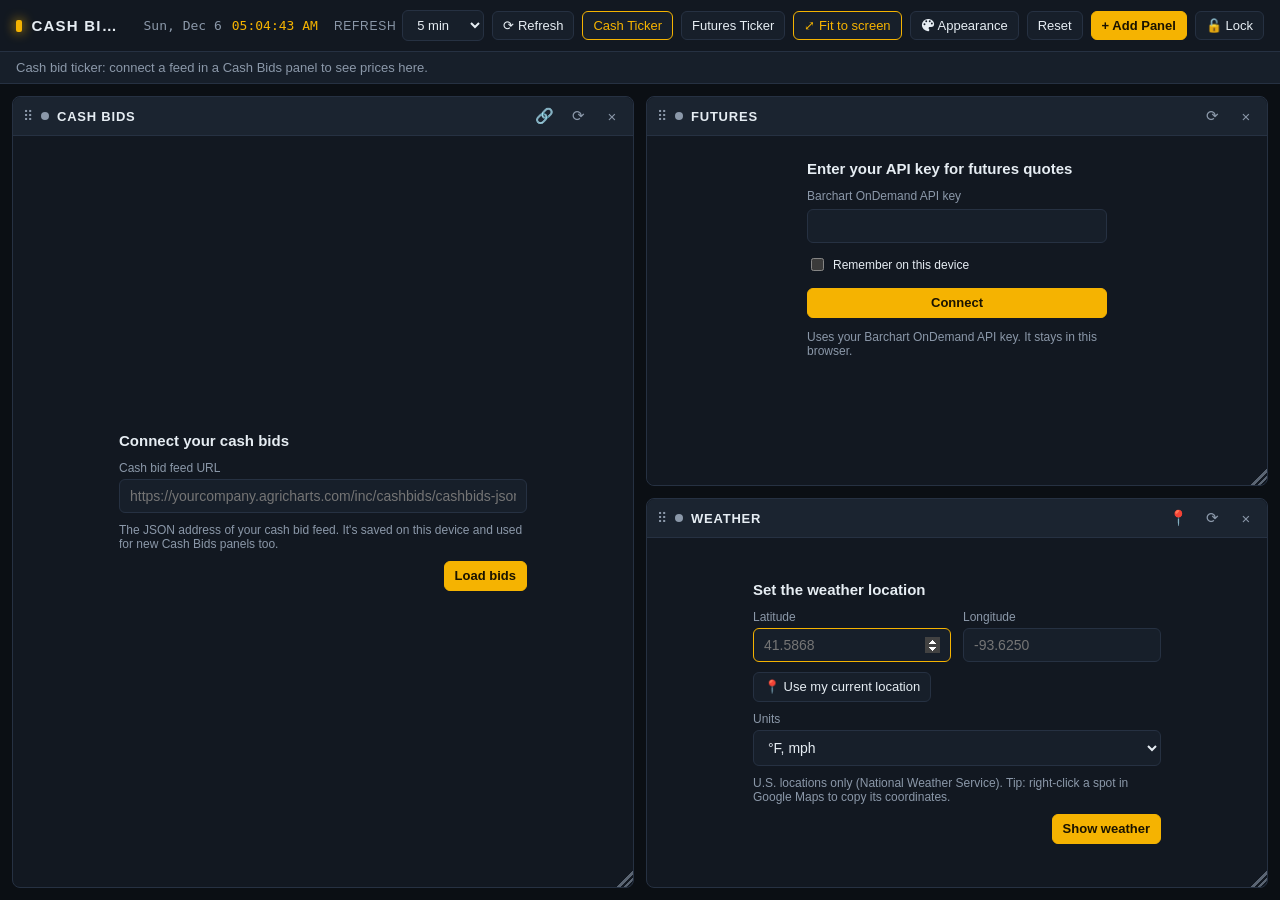
==== commit f46293c1: "Quoteboard: ask for cash bid feed and weather location in-panel; new default board Panel setup - Cas" ====
--- a/cashbidquoteboard.html
+++ b/cashbidquoteboard.html
@@ -15,16 +15,14 @@
 
 <!--
   Panels can be cash bids, futures quotes or weather. Optional attributes:
-    data-json            — default cash bid feed URL for new panels
+    data-json            — cash bid feed URL to use without asking (otherwise
+                           Cash Bids panels ask for it once and remember it)
     data-futures-apikey  — built-in Barchart OnDemand key for futures panels
                            (visible in page source; otherwise each viewer
                            enters their own key in the panel)
     data-futures-feed    — alternate getQuote URL (e.g. a proxy)
 -->
-<div
-  id="sg-quoteboard"
-  data-json="https://stonegrain.agricharts.com/inc/cashbids/cashbids-json.php">
-</div>
+<div id="sg-quoteboard"></div>
 
 <script src="sg-cashbid-widget-dev.js"></script>
 <script src="sg-ticker.js"></script>
--- a/sg-quoteboard.css
+++ b/sg-quoteboard.css
@@ -3,6 +3,25 @@
    Loads after sg-cashbid-widget-dev.css and restyles the widget
    inside each panel for a dense, quote-screen look.
    ============================================================ */
+
+/* ============================================================
+   THEMES
+   data-qb-style on <html>: floor (default) | modern | harvest
+   data-theme on <html>:    dark | light
+   Shape/typography tokens are per style; colors per style + mode.
+   Custom company colors are applied by sg-quoteboard.js as inline
+   --qb-accent / --qb-bar-* overrides.
+   ============================================================ */
+
+/* ---- Trading Floor (default): slate + amber, monospace numbers ---- */
+html {
+  --qb-font: "Segoe UI", Roboto, Arial, sans-serif;
+  --qb-title-font: var(--qb-font);
+  --qb-mono: ui-monospace, "SF Mono", "Cascadia Mono", Menlo, Consolas, monospace;
+  --qb-radius: 8px;
+  --qb-title-case: uppercase;
+  --qb-title-spacing: .06em;
+}
 
 html[data-theme="dark"] {
   --qb-bg: #0b0f14;
@@ -17,7 +36,6 @@
   --qb-up: #22c55e;
   --qb-down: #f05252;
   --qb-stripe: rgba(255, 255, 255, .025);
-  --qb-hover: rgba(245, 179, 1, .08);
   --qb-shadow: 0 10px 30px rgba(0, 0, 0, .45);
   color-scheme: dark;
 }
@@ -35,9 +53,88 @@
   --qb-up: #0a8a0a;
   --qb-down: #c62828;
   --qb-stripe: rgba(0, 0, 0, .025);
-  --qb-hover: rgba(183, 121, 31, .08);
   --qb-shadow: 0 10px 30px rgba(15, 23, 42, .18);
   color-scheme: light;
+}
+
+/* ---- Modern: clean blue, rounded, proportional numbers ---- */
+html[data-qb-style="modern"] {
+  --qb-font: Inter, system-ui, -apple-system, "Segoe UI", Roboto, Arial, sans-serif;
+  --qb-mono: var(--qb-font);
+  --qb-radius: 14px;
+  --qb-title-case: none;
+  --qb-title-spacing: 0;
+}
+
+html[data-qb-style="modern"][data-theme="dark"] {
+  --qb-bg: #0b1220;
+  --qb-panel: #111a2e;
+  --qb-panel-2: #16213a;
+  --qb-head: #18243f;
+  --qb-line: #24324f;
+  --qb-text: #e2e8f0;
+  --qb-muted: #94a3b8;
+  --qb-accent: #3b82f6;
+  --qb-accent-ink: #ffffff;
+  --qb-up: #34d399;
+  --qb-down: #f87171;
+}
+
+html[data-qb-style="modern"][data-theme="light"] {
+  --qb-bg: #f1f5f9;
+  --qb-panel: #ffffff;
+  --qb-panel-2: #f8fafc;
+  --qb-head: #f8fafc;
+  --qb-line: #e2e8f0;
+  --qb-text: #0f172a;
+  --qb-muted: #64748b;
+  --qb-accent: #2563eb;
+  --qb-accent-ink: #ffffff;
+  --qb-up: #059669;
+  --qb-down: #dc2626;
+}
+
+/* ---- Harvest: field greens + wheat gold, serif headings ---- */
+html[data-qb-style="harvest"] {
+  --qb-font: "Segoe UI", Roboto, Arial, sans-serif;
+  --qb-title-font: Georgia, "Iowan Old Style", "Times New Roman", serif;
+  --qb-mono: ui-monospace, "SF Mono", "Cascadia Mono", Menlo, Consolas, monospace;
+  --qb-radius: 6px;
+  --qb-title-case: none;
+  --qb-title-spacing: .01em;
+}
+
+html[data-qb-style="harvest"][data-theme="dark"] {
+  --qb-bg: #0d1510;
+  --qb-panel: #142019;
+  --qb-panel-2: #19281f;
+  --qb-head: #1c2d22;
+  --qb-line: #2a3f31;
+  --qb-text: #ecf2e8;
+  --qb-muted: #9bab99;
+  --qb-accent: #d9a930;
+  --qb-accent-ink: #1d1600;
+  --qb-up: #6fcf6f;
+  --qb-down: #f07a5a;
+}
+
+html[data-qb-style="harvest"][data-theme="light"] {
+  --qb-bg: #f3efe3;
+  --qb-panel: #fffdf6;
+  --qb-panel-2: #faf6ea;
+  --qb-head: #ede6d2;
+  --qb-line: #ddd3b8;
+  --qb-text: #1f2a1c;
+  --qb-muted: #66705e;
+  --qb-accent: #2f6b3a;
+  --qb-accent-ink: #ffffff;
+  --qb-up: #2e7d32;
+  --qb-down: #b23a1e;
+}
+
+/* Hover tint follows the accent, including custom colors */
+html {
+  --qb-hover: color-mix(in srgb, var(--qb-accent) 9%, transparent);
 }
 
 html,
@@ -48,8 +145,7 @@
 }
 
 .qb-root {
-  --qb-mono: ui-monospace, "SF Mono", "Cascadia Mono", Menlo, Consolas, monospace;
-  font-family: "Segoe UI", Roboto, Arial, sans-serif;
+  font-family: var(--qb-font);
   min-height: 100vh;
   display: flex;
   flex-direction: column;
@@ -73,7 +169,8 @@
   align-items: center;
   gap: 16px;
   padding: 10px 16px;
-  background: var(--qb-panel);
+  background: var(--qb-bar-bg, var(--qb-panel));
+  color: var(--qb-bar-text, var(--qb-text));
   border-bottom: 1px solid var(--qb-line);
 }
 
@@ -81,11 +178,35 @@
   display: flex;
   align-items: center;
   gap: 10px;
+  min-width: 0;
+  font-family: var(--qb-title-font);
   font-weight: 700;
   font-size: 15px;
-  letter-spacing: .08em;
-  text-transform: uppercase;
+  letter-spacing: calc(var(--qb-title-spacing) + .02em);
+  text-transform: var(--qb-title-case);
   white-space: nowrap;
+}
+
+.qb-brand-name {
+  overflow: hidden;
+  text-overflow: ellipsis;
+  border-radius: 4px;
+  padding: 2px 4px;
+  margin: -2px -4px;
+}
+
+.qb-root:not(.qb-locked) .qb-brand-name {
+  cursor: text;
+}
+
+.qb-root:not(.qb-locked) .qb-brand-name:hover {
+  outline: 1px dashed var(--qb-bar-muted, var(--qb-line));
+}
+
+.qb-brand-name[contenteditable="true"] {
+  outline: 1px solid var(--qb-accent) !important;
+  text-overflow: clip;
+  text-transform: none;
 }
 
 .qb-logo {
@@ -100,7 +221,7 @@
   font-family: var(--qb-mono);
   font-variant-numeric: tabular-nums;
   font-size: 13px;
-  color: var(--qb-muted);
+  color: var(--qb-bar-muted, var(--qb-muted));
   display: flex;
   gap: 10px;
 }
@@ -202,28 +323,46 @@
    ============================================================ */
 
 .qb-board {
+  --qb-gap: 12px;
+  position: relative;
   flex: 1;
-  display: grid;
-  grid-template-columns: repeat(12, minmax(0, 1fr));
-  align-items: start;
-  gap: 12px;
   padding: 12px;
 }
 
+/* Fit to screen: the page never scrolls; the board fills the window */
+.qb-root.qb-fit {
+  height: 100vh;
+  height: 100dvh;
+  min-height: 0;
+  overflow: hidden;
+}
+
+.qb-root.qb-fit .qb-board {
+  min-height: 0;
+  overflow-y: auto; /* only used if the window is extremely short */
+}
+
+/* Panels are positioned by sg-quoteboard.js (packed 12-column grid) */
 .qb-panel,
 .qb-placeholder {
-  grid-column: span var(--qb-span, 6);
-  height: var(--qb-height, 480px);
+  position: absolute;
+  transition: left .18s ease, top .18s ease, width .18s ease, height .18s ease;
+}
+
+@media (prefers-reduced-motion: reduce) {
+  .qb-panel,
+  .qb-placeholder {
+    transition: none;
+  }
 }
 
 .qb-panel {
-  position: relative;
   display: flex;
   flex-direction: column;
   min-width: 0;
   background: var(--qb-panel);
   border: 1px solid var(--qb-line);
-  border-radius: 8px;
+  border-radius: var(--qb-radius);
 }
 
 /* Keep an open dropdown above neighbouring panels */
@@ -233,13 +372,13 @@
 
 .qb-placeholder {
   border: 2px dashed var(--qb-accent);
-  border-radius: 8px;
+  border-radius: var(--qb-radius);
   background: var(--qb-hover);
 }
 
 .qb-panel.qb-dragging {
-  position: fixed;
   z-index: 200;
+  transition: none;
   pointer-events: none;
   box-shadow: var(--qb-shadow);
   border-color: var(--qb-accent);
@@ -268,7 +407,7 @@
   padding: 6px 8px 6px 10px;
   background: var(--qb-head);
   border-bottom: 1px solid var(--qb-line);
-  border-radius: 8px 8px 0 0;
+  border-radius: var(--qb-radius) var(--qb-radius) 0 0;
   cursor: grab;
   touch-action: none;
   user-select: none;
@@ -308,10 +447,11 @@
   margin: 0;
   flex: 1;
   min-width: 0;
+  font-family: var(--qb-title-font);
   font-size: 13px;
   font-weight: 700;
-  letter-spacing: .06em;
-  text-transform: uppercase;
+  letter-spacing: var(--qb-title-spacing);
+  text-transform: var(--qb-title-case);
   white-space: nowrap;
   overflow: hidden;
   text-overflow: ellipsis;
@@ -401,12 +541,11 @@
 }
 
 .qb-empty {
-  grid-column: 1 / -1;
   text-align: center;
   padding: 80px 16px;
   color: var(--qb-muted);
   border: 2px dashed var(--qb-line);
-  border-radius: 8px;
+  border-radius: var(--qb-radius);
 }
 
 /* ============================================================
@@ -530,7 +669,7 @@
   height: 100%;
   overflow-y: auto;
   border: 0;
-  border-radius: 0 0 8px 8px;
+  border-radius: 0 0 var(--qb-radius) var(--qb-radius);
 }
 
 html[data-theme="light"] .qb-root .sgw .sgw-i-moon {
@@ -560,7 +699,7 @@
   --sgf-mono: var(--qb-mono);
   height: 100%;
   border: 0;
-  border-radius: 0 0 8px 8px;
+  border-radius: 0 0 var(--qb-radius) var(--qb-radius);
   font-size: 13px;
 }
 
@@ -711,10 +850,11 @@
 }
 
 .qb-root .sg-location {
+  font-family: var(--qb-title-font);
   font-size: 12px;
   font-weight: 700;
-  letter-spacing: .08em;
-  text-transform: uppercase;
+  letter-spacing: calc(var(--qb-title-spacing) + .02em);
+  text-transform: var(--qb-title-case);
   text-align: left;
   color: var(--qb-accent);
   margin: 0;
@@ -809,12 +949,43 @@
    NARROW SCREENS — one column, panels stack
    ============================================================ */
 
+/* Narrow screens: one column, page scrolls (set by sg-quoteboard.js) */
+.qb-root.qb-stacked .qb-board {
+  display: flex;
+  flex-direction: column;
+  gap: var(--qb-gap);
+}
+
+.qb-root.qb-stacked .qb-panel {
+  position: relative;
+  transition: none;
+}
+
+.qb-root.qb-stacked .qb-resize,
+.qb-root.qb-stacked .qb-grip,
+.qb-root.qb-stacked .qb-toggle-fit {
+  display: none;
+}
+
+.qb-root.qb-stacked .qb-panel-head {
+  cursor: default;
+}
+
+/* "Scaled to fit" chip */
+.qb-overfull-note {
+  font-size: 12px;
+  color: var(--qb-accent);
+  border: 1px dashed var(--qb-accent);
+  border-radius: 6px;
+  padding: 4px 8px;
+  cursor: help;
+}
+
+.qb-overfull-note[hidden] {
+  display: none;
+}
+
 @media (max-width: 900px) {
-  .qb-panel,
-  .qb-placeholder {
-    grid-column: 1 / -1;
-  }
-
   .qb-topbar {
     flex-wrap: wrap;
   }
@@ -832,8 +1003,8 @@
   }
 
   .qb-board {
+    --qb-gap: 8px;
     padding: 8px;
-    gap: 8px;
   }
 
   .qb-clock-date {
@@ -872,3 +1043,324 @@
     right: 0;
   }
 }
+
+/* ============================================================
+   APPEARANCE MENU
+   ============================================================ */
+
+.qb-appearance {
+  position: relative;
+}
+
+.qb-appearance-panel {
+  position: absolute;
+  right: 0;
+  top: calc(100% + 8px);
+  z-index: 150;
+  width: 300px;
+  max-height: calc(100vh - 80px);
+  overflow-y: auto;
+  padding: 14px;
+  display: flex;
+  flex-direction: column;
+  gap: 14px;
+  background: var(--qb-panel);
+  color: var(--qb-text);
+  border: 1px solid var(--qb-line);
+  border-radius: var(--qb-radius);
+  box-shadow: var(--qb-shadow);
+  text-transform: none;
+  letter-spacing: 0;
+}
+
+.qb-appearance-panel[hidden] {
+  display: none;
+}
+
+.qb-ap-title {
+  margin: 0 0 6px;
+  font-size: 11px;
+  font-weight: 700;
+  letter-spacing: .06em;
+  text-transform: uppercase;
+  color: var(--qb-muted);
+}
+
+.qb-theme-cards {
+  display: grid;
+  gap: 6px;
+}
+
+.qb-theme-card {
+  display: grid;
+  grid-template-columns: auto 1fr;
+  align-items: center;
+  gap: 10px;
+  padding: 8px 10px;
+  border: 1px solid var(--qb-line);
+  border-radius: 8px;
+  cursor: pointer;
+  font-size: 13px;
+}
+
+.qb-theme-card:has(input:checked) {
+  border-color: var(--qb-accent);
+  box-shadow: inset 0 0 0 1px var(--qb-accent);
+}
+
+.qb-theme-card:has(input:focus-visible) {
+  outline: 2px solid var(--qb-accent);
+  outline-offset: 2px;
+}
+
+.qb-theme-card input {
+  position: absolute;
+  opacity: 0;
+  pointer-events: none;
+}
+
+.qb-theme-swatch {
+  display: flex;
+  width: 54px;
+  height: 22px;
+  border-radius: 5px;
+  overflow: hidden;
+  border: 1px solid var(--qb-line);
+}
+
+.qb-theme-swatch span {
+  flex: 1;
+}
+
+.qb-theme-name {
+  font-weight: 600;
+}
+
+.qb-theme-desc {
+  display: block;
+  font-size: 11px;
+  color: var(--qb-muted);
+}
+
+.qb-segmented {
+  display: grid;
+  grid-template-columns: 1fr 1fr;
+  border: 1px solid var(--qb-line);
+  border-radius: 8px;
+  overflow: hidden;
+}
+
+.qb-segmented label {
+  text-align: center;
+  padding: 6px 0;
+  font-size: 13px;
+  cursor: pointer;
+}
+
+.qb-segmented input {
+  position: absolute;
+  opacity: 0;
+  pointer-events: none;
+}
+
+.qb-segmented label:has(input:checked) {
+  background: var(--qb-accent);
+  color: var(--qb-accent-ink);
+  font-weight: 600;
+}
+
+.qb-segmented label:has(input:focus-visible) {
+  outline: 2px solid var(--qb-accent);
+  outline-offset: -2px;
+}
+
+.qb-color-row {
+  display: flex;
+  align-items: center;
+  gap: 10px;
+  font-size: 13px;
+}
+
+.qb-color-row + .qb-color-row {
+  margin-top: 8px;
+}
+
+.qb-color-row span {
+  flex: 1;
+}
+
+.qb-color-row input[type="color"] {
+  width: 40px;
+  height: 28px;
+  padding: 2px;
+  border: 1px solid var(--qb-line);
+  border-radius: 6px;
+  background: var(--qb-panel-2);
+  cursor: pointer;
+}
+
+.qb-color-default {
+  font-size: 11px;
+  color: var(--qb-muted);
+  background: none;
+  border: 0;
+  padding: 2px 4px;
+  cursor: pointer;
+  text-decoration: underline;
+}
+
+.qb-color-default[hidden] {
+  visibility: hidden;
+  display: inline;
+}
+
+.qb-ap-note {
+  margin: 6px 0 0;
+  font-size: 11px;
+  color: var(--qb-muted);
+}
+
+/* ============================================================
+   LOCKED: top bar collapses to name, clock and the lock button
+   ============================================================ */
+
+.qb-root.qb-locked .qb-actions > :not(.qb-toggle-lock) {
+  display: none !important;
+}
+
+.qb-root.qb-locked .qb-toggle-lock {
+  border-color: transparent;
+  background: transparent;
+  color: var(--qb-bar-muted, var(--qb-muted));
+}
+
+.qb-root.qb-locked .qb-toggle-lock:hover,
+.qb-root.qb-locked .qb-toggle-lock:focus-visible {
+  border-color: var(--qb-line);
+  color: var(--qb-bar-text, var(--qb-text));
+}
+
+.qb-root.qb-locked .qb-panel-close,
+.qb-root.qb-locked .qb-empty .qb-add {
+  display: none;
+}
+
+.qb-root.qb-locked .qb-panel-title {
+  cursor: default;
+}
+
+@media (max-width: 600px) {
+  .qb-appearance-panel {
+    position: fixed;
+    top: 12px;
+    left: 12px;
+    right: 12px;
+    width: auto;
+    max-height: calc(100vh - 24px);
+  }
+}
+
+/* Locked: no text selection on titles */
+.qb-root.qb-locked .qb-brand-name,
+.qb-root.qb-locked .qb-panel-title {
+  user-select: none;
+}
+
+/* Keep the top bar on one row on wide screens; a long board name
+   truncates with an ellipsis instead of pushing buttons to a new line */
+.qb-brand {
+  flex: 0 1 auto;
+}
+
+.qb-clock {
+  flex: none;
+  white-space: nowrap;
+}
+
+@media (min-width: 1200px) {
+  .qb-actions {
+    flex: none;
+    flex-wrap: nowrap;
+  }
+}
+
+/* ============================================================
+   PANEL SETUP (cash bid feed URL / weather location)
+   ============================================================ */
+
+.qb-setup {
+  display: flex;
+  flex-direction: column;
+  gap: 10px;
+  max-width: 440px;
+  margin: 0 auto;
+  padding: 20px 16px;
+  height: 100%;
+  overflow-y: auto;
+  justify-content: center;
+}
+
+.qb-setup h3 {
+  margin: 0 0 2px;
+  font-family: var(--qb-title-font);
+  font-size: 15px;
+}
+
+.qb-setup label {
+  display: flex;
+  flex-direction: column;
+  gap: 4px;
+  font-size: 12px;
+  color: var(--qb-muted);
+}
+
+.qb-setup input,
+.qb-setup select {
+  font: inherit;
+  font-size: 14px;
+  color: var(--qb-text);
+  background: var(--qb-panel-2);
+  border: 1px solid var(--qb-line);
+  border-radius: 6px;
+  padding: 8px 10px;
+}
+
+.qb-setup input:focus-visible,
+.qb-setup select:focus-visible {
+  outline: none;
+  border-color: var(--qb-accent);
+}
+
+.qb-setup .qb-setup-geo {
+  align-self: flex-start;
+}
+
+.qb-setup-msg {
+  margin: 0;
+  font-size: 13px;
+  color: var(--qb-down);
+}
+
+.qb-setup-msg:empty {
+  display: none;
+}
+
+.qb-setup-actions {
+  display: flex;
+  justify-content: flex-end;
+  gap: 8px;
+}
+
+.qb-root.qb-locked .qb-panel-setup {
+  display: none;
+}
+
+/* Cash ticker before a feed is connected */
+.qb-ticker-hint {
+  margin: 0;
+  padding: 8px 16px;
+  font-size: 13px;
+  color: var(--qb-muted);
+  background: var(--qb-panel-2);
+  border-bottom: 1px solid var(--qb-line);
+}
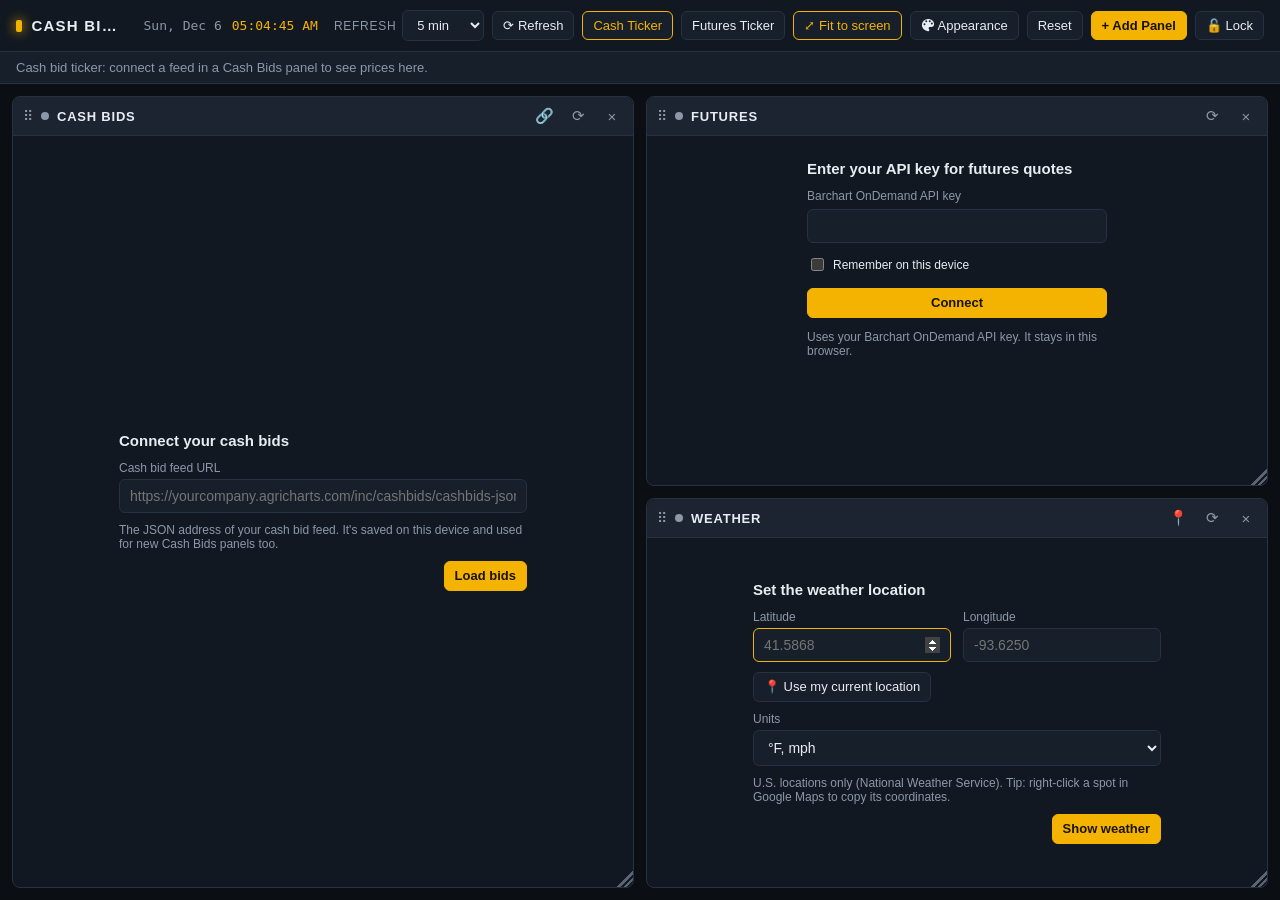
==== commit 40614907: "Add Announcements widget and quoteboard panel type Announcements widget (sg-announce.js/.css), stand" ====
--- a/cashbidquoteboard.html
+++ b/cashbidquoteboard.html
@@ -9,12 +9,13 @@
   <link rel="stylesheet" href="sg-ticker.css">
   <link rel="stylesheet" href="sg-weather.css">
   <link rel="stylesheet" href="sg-futures.css">
+  <link rel="stylesheet" href="sg-announce.css">
   <link rel="stylesheet" href="sg-quoteboard.css">
 </head>
 <body>
 
 <!--
-  Panels can be cash bids, futures quotes or weather. Optional attributes:
+  Panels can be cash bids, futures quotes, weather or announcements. Optional attributes:
     data-json            — cash bid feed URL to use without asking (otherwise
                            Cash Bids panels ask for it once and remember it)
     data-futures-apikey  — built-in Barchart OnDemand key for futures panels
@@ -28,6 +29,7 @@
 <script src="sg-ticker.js"></script>
 <script src="sg-weather.js"></script>
 <script src="sg-futures.js"></script>
+<script src="sg-announce.js"></script>
 <script src="sg-quoteboard.js"></script>
 </body>
 </html>
--- a/sg-announce.css
+++ b/sg-announce.css
@@ -0,0 +1,441 @@
+/* ============================================================
+   ANNOUNCEMENTS — rotating slides
+   Override --sga-* variables to match your site. Standalone embeds
+   are 300px tall by default: set --sga-height (or a height) to change.
+   ============================================================ */
+
+.sga {
+  --sga-bg: #ffffff;
+  --sga-bg-2: #f5f7fa;
+  --sga-text: #111827;
+  --sga-muted: #5b6675;
+  --sga-line: #e2e7ee;
+  --sga-accent: #2563eb;
+  --sga-accent-ink: #ffffff;
+  --sga-radius: 10px;
+  --sga-title-font: inherit;
+
+  position: relative;
+  container-type: inline-size;
+  display: flex;
+  flex-direction: column;
+  height: var(--sga-height, 300px);
+  overflow: hidden;
+  background: var(--sga-bg);
+  color: var(--sga-text);
+  font-family: "Segoe UI", Roboto, Arial, sans-serif;
+  border: 1px solid var(--sga-line);
+  border-radius: var(--sga-radius);
+  box-sizing: border-box;
+}
+
+.sga *,
+.sga *::before,
+.sga *::after {
+  box-sizing: border-box;
+}
+
+.sga-theme-dark {
+  --sga-bg: #121821;
+  --sga-bg-2: #171f2a;
+  --sga-text: #e6edf3;
+  --sga-muted: #8b98a9;
+  --sga-line: #263142;
+  --sga-accent: #f5b301;
+  --sga-accent-ink: #1a1300;
+}
+
+.sga-theme-none {
+  --sga-bg: transparent;
+  --sga-bg-2: rgba(127, 127, 127, .08);
+  --sga-text: inherit;
+  --sga-muted: currentColor;
+  --sga-line: rgba(127, 127, 127, .25);
+}
+
+/* ---------- slides ---------- */
+
+.sga-track {
+  position: relative;
+  flex: 1;
+  min-height: 0;
+}
+
+.sga-slide {
+  position: absolute;
+  inset: 0;
+  display: flex;
+  background: var(--sga-slide-bg, transparent);
+  color: var(--sga-slide-ink, inherit);
+  animation: sga-fade .6s ease;
+}
+
+.sga-slide[hidden] {
+  display: none;
+}
+
+@keyframes sga-fade {
+  from { opacity: 0; }
+  to   { opacity: 1; }
+}
+
+@media (prefers-reduced-motion: reduce) {
+  .sga-slide { animation: none; }
+}
+
+.sga-text {
+  display: flex;
+  flex-direction: column;
+  justify-content: center;
+  gap: .4em;
+  padding: clamp(14px, 4cqw, 40px);
+  min-width: 0;
+}
+
+.sga-title {
+  margin: 0;
+  font-family: var(--sga-title-font);
+  font-size: clamp(18px, 5.2cqw, 56px);
+  font-weight: 800;
+  line-height: 1.1;
+  letter-spacing: -.01em;
+  overflow-wrap: anywhere;
+}
+
+.sga-body {
+  margin: 0;
+  font-size: clamp(13px, 2.4cqw, 24px);
+  line-height: 1.4;
+  white-space: pre-line;
+  overflow-wrap: anywhere;
+  opacity: .9;
+}
+
+/* Text only: centered */
+.sga-mode-text {
+  align-items: center;
+  justify-content: center;
+  text-align: center;
+}
+
+.sga-mode-text .sga-text {
+  max-width: 900px;
+  align-items: center;
+}
+
+/* Image beside the text (stacks in narrow panels) */
+.sga-mode-side {
+  flex-direction: column;
+}
+
+.sga-mode-side .sga-media {
+  flex: 0 0 45%;
+  min-height: 0;
+}
+
+.sga-mode-side .sga-media img {
+  width: 100%;
+  height: 100%;
+  object-fit: cover;
+  display: block;
+}
+
+.sga-mode-side .sga-text {
+  flex: 1;
+}
+
+@container (min-width: 460px) {
+  .sga-mode-side {
+    flex-direction: row;
+  }
+
+  .sga-mode-side .sga-media {
+    flex-basis: 42%;
+  }
+}
+
+.sga-mode-side.sga-image-only .sga-media {
+  flex-basis: 100%;
+}
+
+/* Image fills the panel; text sits on a shaded band at the bottom */
+.sga-mode-fill .sga-media {
+  position: absolute;
+  inset: 0;
+}
+
+.sga-mode-fill .sga-media img {
+  width: 100%;
+  height: 100%;
+  object-fit: cover;
+  display: block;
+}
+
+/* An ad graphic with no text is shown whole, never cropped */
+.sga-mode-fill.sga-image-only .sga-media img {
+  object-fit: contain;
+}
+
+.sga-mode-fill .sga-text {
+  position: relative;
+  margin-top: auto;
+  width: 100%;
+  color: #fff;
+  background: linear-gradient(to top, rgba(0, 0, 0, .78), rgba(0, 0, 0, .35) 70%, transparent);
+  padding-top: clamp(28px, 8cqw, 70px);
+}
+
+/* ---------- dots ---------- */
+
+.sga-dots {
+  position: absolute;
+  left: 0;
+  right: 0;
+  bottom: 8px;
+  display: flex;
+  justify-content: center;
+  gap: 6px;
+  pointer-events: none;
+}
+
+.sga-dot {
+  pointer-events: auto;
+  width: 9px;
+  height: 9px;
+  padding: 0;
+  border: 1px solid var(--sga-muted);
+  border-radius: 50%;
+  background: transparent;
+  opacity: .7;
+  cursor: pointer;
+}
+
+.sga-dot-on {
+  background: var(--sga-accent);
+  border-color: var(--sga-accent);
+  opacity: 1;
+}
+
+.sga-dot:focus-visible {
+  outline: 2px solid var(--sga-accent);
+  outline-offset: 2px;
+}
+
+/* ---------- empty / error ---------- */
+
+.sga-empty {
+  margin: auto;
+  padding: 20px;
+  text-align: center;
+  color: var(--sga-muted);
+  font-size: 14px;
+}
+
+.sga-error {
+  color: #c62828;
+}
+
+.sga-theme-dark .sga-error {
+  color: #f87171;
+}
+
+/* ---------- editor ---------- */
+
+.sga-editor {
+  flex: 1;
+  min-height: 0;
+  overflow-y: auto;
+  display: flex;
+  flex-direction: column;
+  gap: 12px;
+  padding: 14px 16px;
+  font-size: 13px;
+}
+
+.sga-editor label {
+  display: flex;
+  flex-direction: column;
+  gap: 4px;
+  color: var(--sga-muted);
+  font-size: 12px;
+}
+
+.sga-editor input[type="text"],
+.sga-editor input[type="url"],
+.sga-editor textarea,
+.sga-editor select {
+  font: inherit;
+  font-size: 14px;
+  color: var(--sga-text);
+  background: var(--sga-bg-2);
+  border: 1px solid var(--sga-line);
+  border-radius: 6px;
+  padding: 7px 9px;
+}
+
+.sga-editor textarea {
+  resize: vertical;
+  min-height: 60px;
+}
+
+.sga-editor :is(input, textarea, select):focus-visible {
+  outline: none;
+  border-color: var(--sga-accent);
+}
+
+.sga-ed-head {
+  font-size: 14px;
+}
+
+.sga-ed-source {
+  display: flex;
+  flex-wrap: wrap;
+  gap: 6px 16px;
+}
+
+.sga-ed-source label {
+  flex-direction: row;
+  align-items: center;
+  gap: 6px;
+  color: var(--sga-text);
+  font-size: 13px;
+}
+
+.sga-ed-slides {
+  display: flex;
+  flex-direction: column;
+  gap: 10px;
+}
+
+.sga-ed-slide {
+  display: flex;
+  flex-direction: column;
+  gap: 8px;
+  margin: 0;
+  padding: 10px 12px 12px;
+  border: 1px solid var(--sga-line);
+  border-radius: 8px;
+  min-width: 0;
+}
+
+.sga-ed-slide legend {
+  display: flex;
+  align-items: center;
+  gap: 8px;
+  width: 100%;
+  padding: 0 4px;
+  font-weight: 700;
+  color: var(--sga-text);
+}
+
+.sga-ed-tools {
+  margin-left: auto;
+  display: flex;
+  gap: 4px;
+}
+
+.sga-ed-opt {
+  opacity: .7;
+}
+
+.sga-ed-row {
+  display: grid;
+  grid-template-columns: 1fr auto;
+  gap: 10px;
+  align-items: end;
+}
+
+.sga-ed-color span {
+  display: flex;
+  align-items: center;
+  gap: 6px;
+}
+
+.sga-ed-color input[type="color"] {
+  width: 40px;
+  height: 30px;
+  padding: 2px;
+  border: 1px solid var(--sga-line);
+  border-radius: 6px;
+  background: var(--sga-bg-2);
+}
+
+.sga-ed-btn {
+  font: inherit;
+  font-size: 13px;
+  color: var(--sga-text);
+  background: var(--sga-bg-2);
+  border: 1px solid var(--sga-line);
+  border-radius: 6px;
+  padding: 5px 10px;
+  cursor: pointer;
+}
+
+.sga-ed-btn:hover:not([disabled]),
+.sga-ed-btn:focus-visible {
+  border-color: var(--sga-accent);
+  outline: none;
+}
+
+.sga-ed-btn[disabled] {
+  opacity: .4;
+  cursor: default;
+}
+
+.sga-ed-tools .sga-ed-btn {
+  padding: 2px 8px;
+}
+
+.sga-ed-del:hover:not([disabled]) {
+  color: #c62828;
+  border-color: #c62828;
+}
+
+.sga-ed-add {
+  align-self: flex-start;
+}
+
+.sga-ed-save {
+  background: var(--sga-accent);
+  border-color: var(--sga-accent);
+  color: var(--sga-accent-ink);
+  font-weight: 700;
+}
+
+.sga-ed-note {
+  margin: 0;
+  font-size: 12px;
+  color: var(--sga-muted);
+  overflow-wrap: anywhere;
+}
+
+.sga-ed-note code {
+  font-size: 11px;
+}
+
+.sga-ed-interval {
+  max-width: 220px;
+}
+
+.sga-ed-msg {
+  margin: 0;
+  color: #c62828;
+}
+
+.sga-theme-dark .sga-ed-msg {
+  color: #f87171;
+}
+
+.sga-ed-msg:empty {
+  display: none;
+}
+
+.sga-ed-actions {
+  display: flex;
+  justify-content: flex-end;
+  gap: 8px;
+  position: sticky;
+  bottom: -14px;
+  padding: 10px 0 4px;
+  background: var(--sga-bg);
+}
--- a/sg-quoteboard.css
+++ b/sg-quoteboard.css
@@ -1364,3 +1364,21 @@
   background: var(--qb-panel-2);
   border-bottom: 1px solid var(--qb-line);
 }
+
+/* ============================================================
+   ANNOUNCEMENTS PANEL (sg-announce.css) — mapped onto the board theme
+   ============================================================ */
+
+.qb-root .sga {
+  --sga-bg: var(--qb-panel);
+  --sga-bg-2: var(--qb-panel-2);
+  --sga-text: var(--qb-text);
+  --sga-muted: var(--qb-muted);
+  --sga-line: var(--qb-line);
+  --sga-accent: var(--qb-accent);
+  --sga-accent-ink: var(--qb-accent-ink);
+  --sga-title-font: var(--qb-title-font);
+  height: 100%;
+  border: 0;
+  border-radius: 0 0 var(--qb-radius) var(--qb-radius);
+}
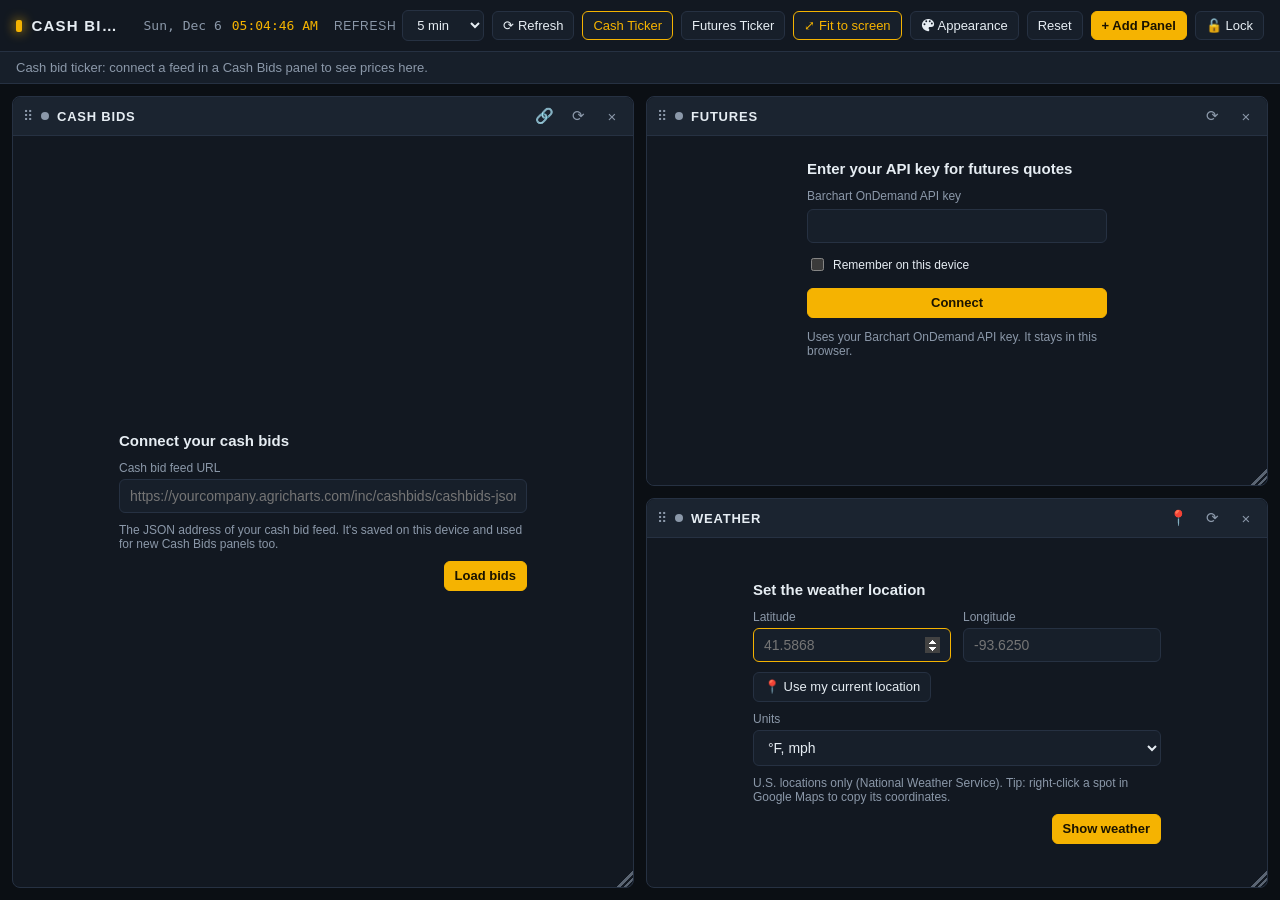
==== commit 2d66cfcd: "Add Video / web embed widget and quoteboard panel (cameras, streams, pages, HTML) Embed widget (sg-e" ====
--- a/cashbidquoteboard.html
+++ b/cashbidquoteboard.html
@@ -10,12 +10,13 @@
   <link rel="stylesheet" href="sg-weather.css">
   <link rel="stylesheet" href="sg-futures.css">
   <link rel="stylesheet" href="sg-announce.css">
+  <link rel="stylesheet" href="sg-embed.css">
   <link rel="stylesheet" href="sg-quoteboard.css">
 </head>
 <body>
 
 <!--
-  Panels can be cash bids, futures quotes, weather or announcements. Optional attributes:
+  Panels can be cash bids, futures quotes, weather, announcements or video/web embeds. Optional attributes:
     data-json            — cash bid feed URL to use without asking (otherwise
                            Cash Bids panels ask for it once and remember it)
     data-futures-apikey  — built-in Barchart OnDemand key for futures panels
@@ -30,6 +31,7 @@
 <script src="sg-weather.js"></script>
 <script src="sg-futures.js"></script>
 <script src="sg-announce.js"></script>
+<script src="sg-embed.js"></script>
 <script src="sg-quoteboard.js"></script>
 </body>
 </html>
--- a/sg-embed.css
+++ b/sg-embed.css
@@ -0,0 +1,208 @@
+/* ============================================================
+   EMBED — camera streams, video, web pages, custom HTML
+   Standalone embeds are 16:9 by default; set a height (or
+   --sge-height) to change it.
+   ============================================================ */
+
+.sge {
+  --sge-bg: #000000;
+  --sge-panel: #121821;
+  --sge-panel-2: #171f2a;
+  --sge-text: #e6edf3;
+  --sge-muted: #8b98a9;
+  --sge-line: #263142;
+  --sge-accent: #f5b301;
+  --sge-accent-ink: #1a1300;
+
+  position: relative;
+  display: flex;
+  flex-direction: column;
+  height: var(--sge-height, auto);
+  aspect-ratio: var(--sge-aspect, 16 / 9);
+  overflow: hidden;
+  background: var(--sge-bg);
+  color: var(--sge-text);
+  font-family: "Segoe UI", Roboto, Arial, sans-serif;
+  border-radius: 10px;
+  box-sizing: border-box;
+}
+
+.sge *,
+.sge *::before,
+.sge *::after {
+  box-sizing: border-box;
+}
+
+.sge-theme-light {
+  --sge-panel: #ffffff;
+  --sge-panel-2: #f5f7fa;
+  --sge-text: #111827;
+  --sge-muted: #5b6675;
+  --sge-line: #e2e7ee;
+  --sge-accent: #2563eb;
+  --sge-accent-ink: #ffffff;
+}
+
+/* ---------- media ---------- */
+
+.sge-media {
+  display: block;
+  width: 100%;
+  height: 100%;
+  flex: 1;
+  min-height: 0;
+  background: var(--sge-bg);
+}
+
+.sge-fit-contain { object-fit: contain; }
+.sge-fit-cover { object-fit: cover; }
+
+.sge-frame {
+  flex: 1;
+  width: 100%;
+  height: 100%;
+  min-height: 0;
+  border: 0;
+  background: transparent;
+}
+
+.sge-status {
+  position: absolute;
+  left: 10px;
+  bottom: 10px;
+  padding: 4px 10px;
+  font-size: 12px;
+  color: #fff;
+  background: rgba(0, 0, 0, .65);
+  border-radius: 999px;
+}
+
+.sge-msg {
+  margin: auto;
+  max-width: 460px;
+  padding: 20px;
+  text-align: center;
+  font-size: 14px;
+  line-height: 1.45;
+  color: var(--sge-muted);
+}
+
+.sge-msg.sge-error {
+  color: #f87171;
+}
+
+.sge-msg code,
+.sge-note code {
+  font-size: 12px;
+}
+
+/* ---------- editor ---------- */
+
+.sge-editor {
+  flex: 1;
+  min-height: 0;
+  overflow-y: auto;
+  display: flex;
+  flex-direction: column;
+  gap: 10px;
+  padding: 14px 16px;
+  background: var(--sge-panel);
+  color: var(--sge-text);
+  font-size: 13px;
+}
+
+.sge-ed-head {
+  font-size: 14px;
+}
+
+.sge-editor label {
+  display: flex;
+  flex-direction: column;
+  gap: 4px;
+  font-size: 12px;
+  color: var(--sge-muted);
+}
+
+.sge-editor input,
+.sge-editor select,
+.sge-editor textarea {
+  font: inherit;
+  font-size: 14px;
+  color: var(--sge-text);
+  background: var(--sge-panel-2);
+  border: 1px solid var(--sge-line);
+  border-radius: 6px;
+  padding: 7px 9px;
+}
+
+.sge-editor textarea {
+  font-family: ui-monospace, Menlo, Consolas, monospace;
+  font-size: 12px;
+  resize: vertical;
+  min-height: 110px;
+}
+
+.sge-editor :is(input, select, textarea):focus-visible {
+  outline: none;
+  border-color: var(--sge-accent);
+}
+
+.sge-short {
+  max-width: 300px;
+}
+
+.sge-note {
+  margin: 0;
+  font-size: 12px;
+  color: var(--sge-muted);
+  overflow-wrap: anywhere;
+}
+
+.sge-note strong {
+  color: var(--sge-text);
+}
+
+.sge-warn {
+  color: #f59e0b;
+}
+
+.sge-ed-msg {
+  margin: 0;
+  color: #f87171;
+}
+
+.sge-ed-msg:empty {
+  display: none;
+}
+
+.sge-ed-actions {
+  display: flex;
+  justify-content: flex-end;
+  gap: 8px;
+  margin-top: auto;
+  padding-top: 6px;
+}
+
+.sge-btn {
+  font: inherit;
+  font-size: 13px;
+  color: var(--sge-text);
+  background: var(--sge-panel-2);
+  border: 1px solid var(--sge-line);
+  border-radius: 6px;
+  padding: 6px 12px;
+  cursor: pointer;
+}
+
+.sge-btn:hover,
+.sge-btn:focus-visible {
+  border-color: var(--sge-accent);
+  outline: none;
+}
+
+.sge-save {
+  background: var(--sge-accent);
+  border-color: var(--sge-accent);
+  color: var(--sge-accent-ink);
+  font-weight: 700;
+}
--- a/sg-quoteboard.css
+++ b/sg-quoteboard.css
@@ -1382,3 +1382,20 @@
   border: 0;
   border-radius: 0 0 var(--qb-radius) var(--qb-radius);
 }
+
+/* ============================================================
+   VIDEO / WEB EMBED PANEL (sg-embed.css)
+   ============================================================ */
+
+.qb-root .sge {
+  --sge-panel: var(--qb-panel);
+  --sge-panel-2: var(--qb-panel-2);
+  --sge-text: var(--qb-text);
+  --sge-muted: var(--qb-muted);
+  --sge-line: var(--qb-line);
+  --sge-accent: var(--qb-accent);
+  --sge-accent-ink: var(--qb-accent-ink);
+  height: 100%;
+  aspect-ratio: auto;
+  border-radius: 0 0 var(--qb-radius) var(--qb-radius);
+}
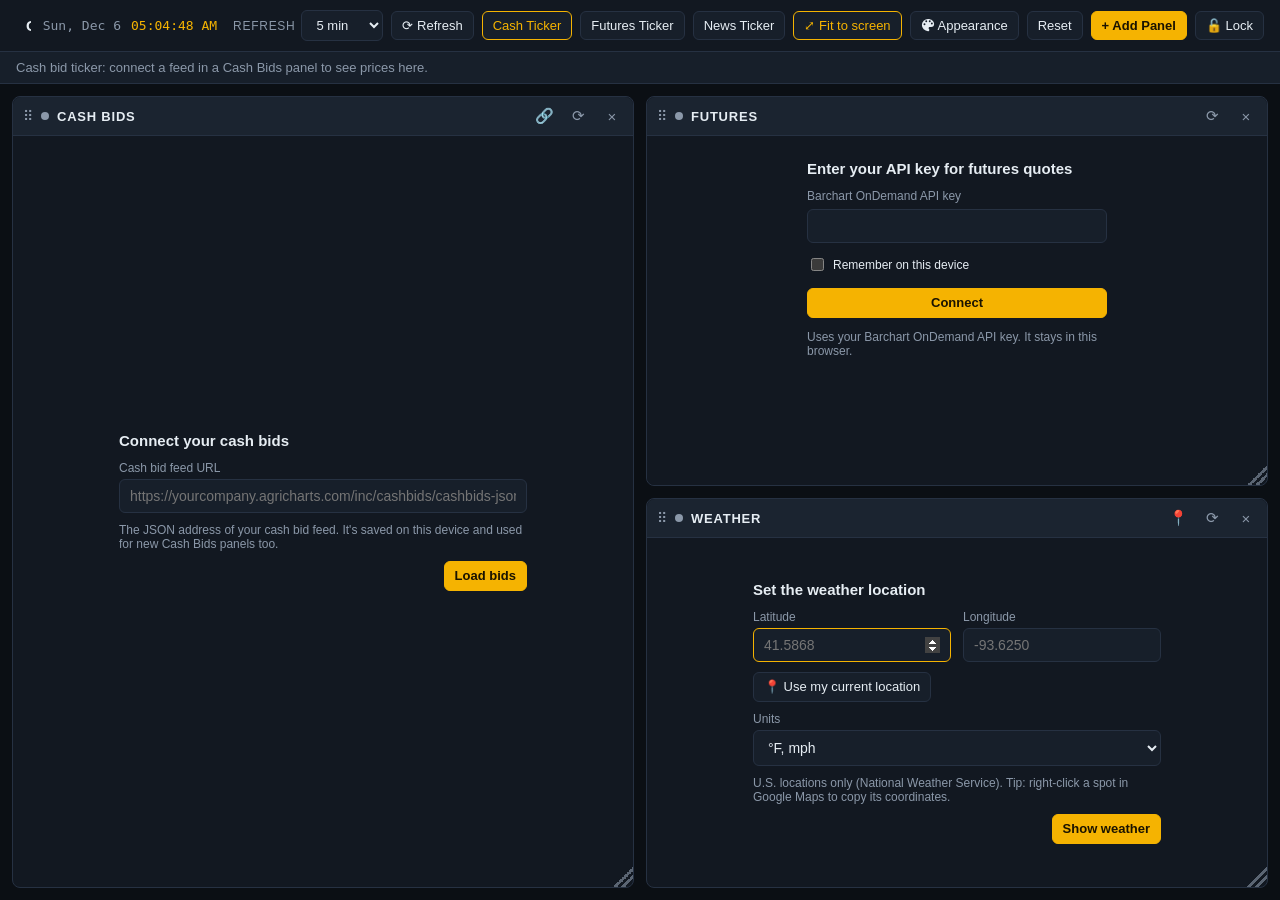
==== commit 0466b8ba: "Add a scrolling news headline ticker (Barchart OnDemand getNews) - New sg-news.js widget (data-sg-ne" ====
--- a/cashbidquoteboard.html
+++ b/cashbidquoteboard.html
@@ -23,6 +23,9 @@
                            (visible in page source; otherwise each viewer
                            enters their own key in the panel)
     data-futures-feed    — alternate getQuote URL (e.g. a proxy)
+    data-news-sources    — news source codes for the News Ticker (default BRUG)
+    data-news-feed       — alternate getNews URL (e.g. a proxy)
+  The News Ticker uses the same Barchart OnDemand key as the futures panels.
 -->
 <div id="sg-quoteboard"></div>
 
@@ -30,6 +33,7 @@
 <script src="sg-ticker.js"></script>
 <script src="sg-weather.js"></script>
 <script src="sg-futures.js"></script>
+<script src="sg-news.js"></script>
 <script src="sg-announce.js"></script>
 <script src="sg-embed.js"></script>
 <script src="sg-quoteboard.js"></script>
--- a/sg-cashbid-widget-dev.css
+++ b/sg-cashbid-widget-dev.css
@@ -4,7 +4,7 @@
 
 .sg-cashbid {
   font-family: "Segoe UI", Roboto, Arial, sans-serif;
-  max-width: 720px;
+  max-width: 860px;
   margin: 40px auto;
   text-align: center;
 }
@@ -485,3 +485,338 @@
     animation-duration: .01s;
   }
 }
+
+/* ============================================================
+   TILE VIEW
+   ============================================================ */
+
+.sg-view-tiles .sg-table-only,
+.sg-view-table .sg-tiles-only {
+  display: none;
+}
+
+.sg-cashbid.sg-view-tiles {
+  max-width: 960px;
+}
+
+.sg-tiles {
+  --sg-tile-min: 200px;
+  --sg-tile-price: 34px;
+  display: grid;
+  grid-template-columns: repeat(auto-fill, minmax(var(--sg-tile-min), 1fr));
+  gap: 14px;
+  text-align: left;
+}
+
+.sg-tiles-s { --sg-tile-min: 150px; --sg-tile-price: 26px; }
+.sg-tiles-l { --sg-tile-min: 260px; --sg-tile-price: 46px; }
+
+.sg-tile {
+  display: flex;
+  flex-direction: column;
+  gap: 4px;
+  padding: 14px 16px;
+  background: #fff;
+  border: 1px solid #e3e8ef;
+  border-radius: 10px;
+  box-shadow: 0 4px 12px rgba(0,0,0,.06);
+  font-variant-numeric: tabular-nums;
+  min-width: 0;
+}
+
+.sg-tile-head {
+  display: flex;
+  flex-direction: column;
+}
+
+.sg-tile-com {
+  font-size: 16px;
+  font-weight: 700;
+  color: #222;
+  text-transform: uppercase;
+  letter-spacing: .03em;
+}
+
+.sg-tile-loc,
+.sg-tile-del {
+  font-size: 13px;
+  color: #6b7280;
+}
+
+.sg-tile-com,
+.sg-tile-loc {
+  overflow: hidden;
+  text-overflow: ellipsis;
+  white-space: nowrap;
+}
+
+.sg-tile-price {
+  margin-top: 6px;
+  font-size: var(--sg-tile-price);
+  font-weight: 700;
+  line-height: 1.1;
+  color: #111;
+}
+
+.sg-tile-change {
+  font-size: 14px;
+  font-weight: 600;
+  white-space: nowrap;
+}
+
+.sg-tile-foot {
+  display: flex;
+  flex-wrap: wrap;
+  gap: 4px 12px;
+  margin-top: 8px;
+  padding-top: 8px;
+  border-top: 1px solid #edf0f4;
+  font-size: 12px;
+  color: #6b7280;
+}
+
+.sg-tiles-s .sg-tile { padding: 10px 12px; }
+.sg-tiles-s .sg-tile-com { font-size: 14px; }
+.sg-tiles-l .sg-tile-com { font-size: 19px; }
+.sg-tiles-l .sg-tile-change { font-size: 17px; }
+
+.sg-tile.sg-flash-up { animation: sg-flash-up 2.5s ease-out; }
+.sg-tile.sg-flash-down { animation: sg-flash-down 2.5s ease-out; }
+
+@media (prefers-reduced-motion: reduce) {
+  .sg-tile.sg-flash-up,
+  .sg-tile.sg-flash-down {
+    animation-duration: .01s;
+  }
+}
+
+@media (max-width: 600px) {
+  .sg-tiles { --sg-tile-min: 140px; gap: 10px; }
+  .sg-tiles-l { --sg-tile-min: 100%; }
+}
+
+/* Tile picker (settings menu) */
+
+.sg-tile-hint {
+  margin: 0 0 6px;
+  font-size: 12px;
+  line-height: 1.4;
+  color: #6b7280;
+}
+
+.sg-tile-hint strong {
+  color: #333;
+}
+
+.sg-tile-missing {
+  display: flex;
+  align-items: center;
+  flex-wrap: wrap;
+  gap: 4px 8px;
+}
+
+.sg-filter-content label.sg-tile-notes-toggle {
+  margin-top: 8px;
+  font-size: 13px;
+}
+
+.sg-tile-add {
+  display: flex;
+  flex-direction: column;
+  gap: 6px;
+  margin-top: 10px;
+  padding-top: 10px;
+  border-top: 1px solid #e6e6e6;
+}
+
+.sg-tile-add-title,
+.sg-tile-sizes > span {
+  font-size: 12px;
+  font-weight: 700;
+  color: #6b7280;
+  text-transform: uppercase;
+  letter-spacing: .04em;
+}
+
+.sg-tile-add select {
+  font: inherit;
+  font-size: 13px;
+  padding: 5px 6px;
+  border: 1px solid #d0d7e2;
+  border-radius: 4px;
+  background: #fff;
+  color: #000;
+}
+
+.sg-tile-sizes {
+  display: flex;
+  flex-wrap: wrap;
+  align-items: center;
+  gap: 2px 10px;
+  margin-top: 10px;
+}
+
+.sg-filter-content .sg-tile-sizes label {
+  padding: 2px 0;
+}
+
+.sg-tile-actions {
+  display: flex;
+  flex-wrap: wrap;
+  gap: 6px;
+  margin-top: 10px;
+}
+
+/* Tile editing: "Edit tiles" toggle, × in the corner, drag to rearrange */
+
+.sg-filter-section.sg-edit-section {
+  width: auto;
+  margin-left: auto;
+}
+
+.sg-view-tiles .sg-filter-section.sg-edit-section + .sg-settings-section {
+  margin-left: 0;
+}
+
+.sg-edit-tiles {
+  font: inherit;
+  font-size: 13px;
+  font-weight: 600;
+  margin-top: -4px;
+  padding: 5px 12px;
+  border: 1px solid #d0d7e2;
+  border-radius: 6px;
+  background: #fff;
+  color: #333;
+  cursor: pointer;
+}
+
+.sg-edit-tiles.sg-active {
+  background: #2563eb;
+  border-color: #2563eb;
+  color: #fff;
+}
+
+.sg-tile {
+  position: relative;
+}
+
+.sg-tile-x {
+  display: none;
+  position: absolute;
+  top: 6px;
+  right: 6px;
+  width: 24px;
+  height: 24px;
+  padding: 0;
+  border: 1px solid #e3b4b4;
+  border-radius: 50%;
+  background: #fff;
+  color: #c62828;
+  font-size: 15px;
+  line-height: 1;
+  cursor: pointer;
+}
+
+.sg-tile-x:hover,
+.sg-tile-x:focus-visible {
+  background: #c62828;
+  border-color: #c62828;
+  color: #fff;
+  outline: none;
+}
+
+.sg-tiles-editing .sg-tile-x {
+  display: block;
+}
+
+.sg-tiles-editing .sg-tile {
+  cursor: grab;
+  touch-action: none;
+  user-select: none;
+  outline: 1px dashed #b6c2d4;
+  outline-offset: 2px;
+}
+
+.sg-tile.sg-tile-dragging {
+  cursor: grabbing;
+  opacity: .85;
+  outline: 2px solid #2563eb;
+  box-shadow: 0 10px 24px rgba(0,0,0,.18);
+  transform: scale(1.03);
+  z-index: 2;
+}
+
+.sg-tile-drag-active,
+.sg-tile-drag-active * {
+  cursor: grabbing !important;
+}
+
+/* Multi-add checklist */
+
+.sg-tile-choices {
+  max-height: 240px;
+  overflow-y: auto;
+  border: 1px solid #e6e6e6;
+  border-radius: 6px;
+  padding: 4px 8px;
+}
+
+.sg-tile-choice-title {
+  font-size: 12px;
+  font-weight: 700;
+  color: #333;
+  padding: 6px 0 2px;
+}
+
+.sg-filter-content label.sg-tile-choice {
+  padding: 2px 0 2px 4px;
+  font-size: 13px;
+}
+
+.sg-tile-choice-added {
+  color: #6b7280;
+}
+
+.sg-filter-content .sg-tile-choice-added {
+  color: #6b7280;
+  cursor: default;
+}
+
+@media (max-width: 600px) {
+  .sg-filter-section.sg-edit-section {
+    width: 100%;
+    margin-left: 0;
+  }
+}
+
+/* Bid notes on a tile */
+.sg-tile-notes {
+  margin-top: 6px;
+  font-size: 12px;
+  line-height: 1.35;
+  font-style: italic;
+  color: #4b5563;
+  overflow-wrap: anywhere;
+  display: -webkit-box;
+  -webkit-line-clamp: 3;
+  -webkit-box-orient: vertical;
+  overflow: hidden;
+}
+
+.sg-cashbid td.sg-col-notes {
+  font-size: 13px;
+  color: #4b5563;
+  min-width: 110px;
+}
+
+/* With every column on, scroll sideways inside the card instead of
+   spilling past it */
+.sg-card {
+  overflow-x: auto;
+}
+
+/* Keep long names clear of the × */
+.sg-tiles-editing .sg-tile-head {
+  padding-right: 26px;
+}
--- a/sg-ticker.css
+++ b/sg-ticker.css
@@ -268,3 +268,17 @@
     padding: 0 12px;
   }
 }
+
+/* ============================================================
+   NEWS TICKER (sg-news.js) — headlines read better in the
+   regular font than in the price font
+   ============================================================ */
+
+.sgt.sgn-ticker .sgt-viewport {
+  font-family: "Segoe UI", Roboto, Arial, sans-serif;
+}
+
+.sgn-headline {
+  font-weight: 600;
+  white-space: nowrap;
+}
--- a/sg-futures.css
+++ b/sg-futures.css
@@ -210,6 +210,48 @@
   color: var(--sgf-down);
   border-color: var(--sgf-line);
   outline: none;
+}
+
+/* Drag grip to reorder rows */
+.sgf .sgf-col-drag {
+  width: 1%;
+  padding-left: 6px;
+  padding-right: 0;
+  color: var(--sgf-muted);
+  cursor: grab;
+  touch-action: none;
+  user-select: none;
+}
+
+.sgf-grip {
+  display: inline-block;
+  padding: 0 4px;
+  font-size: 14px;
+  line-height: 1;
+  opacity: .45;
+}
+
+.sgf tr:hover .sgf-grip {
+  opacity: 1;
+}
+
+.sgf tr.sgf-row-dragging {
+  outline: 2px solid var(--sgf-accent, #2563eb);
+  outline-offset: -2px;
+  background: var(--sgf-head, rgba(0, 0, 0, .04));
+}
+
+.sgf-drag-active,
+.sgf-drag-active * {
+  cursor: grabbing !important;
+  user-select: none;
+}
+
+/* Host page locked editing (quoteboard Lock) */
+.sgf.sgf-locked .sgf-add,
+.sgf.sgf-locked .sgf-col-drag,
+.sgf.sgf-locked .sgf-col-remove {
+  display: none;
 }
 
 /* ---------- settings menu ---------- */
--- a/sg-quoteboard.css
+++ b/sg-quoteboard.css
@@ -314,6 +314,12 @@
 
 /* Futures ticker: muted badge so the two bars are easy to tell apart */
 .qb-ticker-futures.sgt {
+  --sgt-label-bg: var(--qb-head);
+  --sgt-label-text: var(--qb-accent);
+}
+
+/* News ticker: same muted badge, headline text in the regular font */
+.qb-ticker-news.sgt {
   --sgt-label-bg: var(--qb-head);
   --sgt-label-text: var(--qb-accent);
 }
@@ -945,6 +951,109 @@
   padding: 16px;
 }
 
+/* Tile view inside a panel */
+.qb-root .sg-tiles {
+  --sg-tile-min: 170px;
+  --sg-tile-price: 30px;
+  gap: 8px;
+  padding: 10px;
+}
+
+.qb-root .sg-tiles-s { --sg-tile-min: 130px; --sg-tile-price: 22px; }
+.qb-root .sg-tiles-l { --sg-tile-min: 230px; --sg-tile-price: 42px; }
+
+.qb-root .sg-tile {
+  background: var(--qb-panel-2);
+  border-color: var(--qb-line);
+  border-radius: var(--qb-radius);
+  box-shadow: none;
+}
+
+.qb-root .sg-tile-com {
+  font-family: var(--qb-title-font);
+  letter-spacing: var(--qb-title-spacing);
+  text-transform: var(--qb-title-case);
+  color: var(--qb-accent);
+}
+
+.qb-root .sg-tile-loc,
+.qb-root .sg-tile-del,
+.qb-root .sg-tile-foot {
+  color: var(--qb-muted);
+}
+
+.qb-root .sg-tile-price,
+.qb-root .sg-tile-change,
+.qb-root .sg-tile-foot {
+  font-family: var(--qb-mono);
+}
+
+.qb-root .sg-tile-price {
+  color: var(--qb-text);
+}
+
+.qb-root .sg-tile-foot {
+  border-color: var(--qb-line);
+}
+
+.qb-root .sg-tile-hint,
+.qb-root .sg-tile-notes,
+.qb-root .sg-cashbid td.sg-col-notes,
+.qb-root .sg-tile-add-title,
+.qb-root .sg-tile-sizes > span {
+  color: var(--qb-muted);
+}
+
+.qb-root .sg-tile-add {
+  border-color: var(--qb-line);
+}
+
+.qb-root .sg-tile-hint strong {
+  color: var(--qb-text);
+}
+
+.qb-root .sg-tile-add select {
+  color: var(--qb-text);
+  background: var(--qb-panel-2);
+  border-color: var(--qb-line);
+}
+
+.qb-root .sg-tile-x {
+  background: var(--qb-panel);
+  border-color: var(--qb-line);
+  color: var(--qb-down);
+}
+
+.qb-root .sg-tile-x:hover,
+.qb-root .sg-tile-x:focus-visible {
+  background: var(--qb-down);
+  border-color: var(--qb-down);
+  color: #fff;
+}
+
+.qb-root .sg-tiles-editing .sg-tile {
+  outline-color: var(--qb-line);
+}
+
+.qb-root .sg-tile.sg-tile-dragging {
+  outline-color: var(--qb-accent);
+  box-shadow: var(--qb-shadow);
+}
+
+.qb-root .sg-tile-choices,
+.qb-root .sg-tile-add-loc {
+  border-color: var(--qb-line);
+}
+
+.qb-root .sg-tile-choice-title {
+  color: var(--qb-text);
+}
+
+.qb-root .sg-tile-choice-added,
+.qb-root .sg-filter-content .sg-tile-choice-added {
+  color: var(--qb-muted);
+}
+
 /* ============================================================
    NARROW SCREENS — one column, panels stack
    ============================================================ */
@@ -1399,3 +1508,69 @@
   aspect-ratio: auto;
   border-radius: 0 0 var(--qb-radius) var(--qb-radius);
 }
+
+/* ============================================================
+   DRAG / RESIZE comfort
+   ============================================================ */
+
+/* Iframes (video, web pages) would swallow the pointer mid-gesture */
+.qb-is-dragging iframe,
+.qb-is-resizing iframe {
+  pointer-events: none;
+}
+
+/* Edge handles: right edge = width, bottom edge = height */
+.qb-resize-edge {
+  position: absolute;
+  z-index: 2;
+  touch-action: none;
+}
+
+.qb-resize-e {
+  top: 40px;
+  right: -4px;
+  bottom: 18px;
+  width: 9px;
+  cursor: ew-resize;
+}
+
+.qb-resize-s {
+  left: 12px;
+  right: 18px;
+  bottom: -4px;
+  height: 9px;
+  cursor: ns-resize;
+}
+
+.qb-resize-edge::after {
+  content: "";
+  position: absolute;
+  border-radius: 2px;
+  background: var(--qb-accent);
+  opacity: 0;
+  transition: opacity .15s;
+}
+
+.qb-resize-e::after { top: 30%; bottom: 30%; left: 3px; width: 3px; }
+.qb-resize-s::after { left: 35%; right: 35%; top: 3px; height: 3px; }
+
+.qb-resize-edge:hover::after,
+.qb-panel.qb-resizing .qb-resize-edge::after {
+  opacity: .8;
+}
+
+.qb-resize {
+  z-index: 3;
+  width: 20px;
+  height: 20px;
+}
+
+.qb-is-resizing.qb-resizing-x,
+.qb-is-resizing.qb-resizing-x * { cursor: ew-resize !important; }
+.qb-is-resizing.qb-resizing-y,
+.qb-is-resizing.qb-resizing-y * { cursor: ns-resize !important; }
+
+.qb-locked .qb-resize-edge,
+.qb-root.qb-stacked .qb-resize-edge {
+  display: none;
+}
